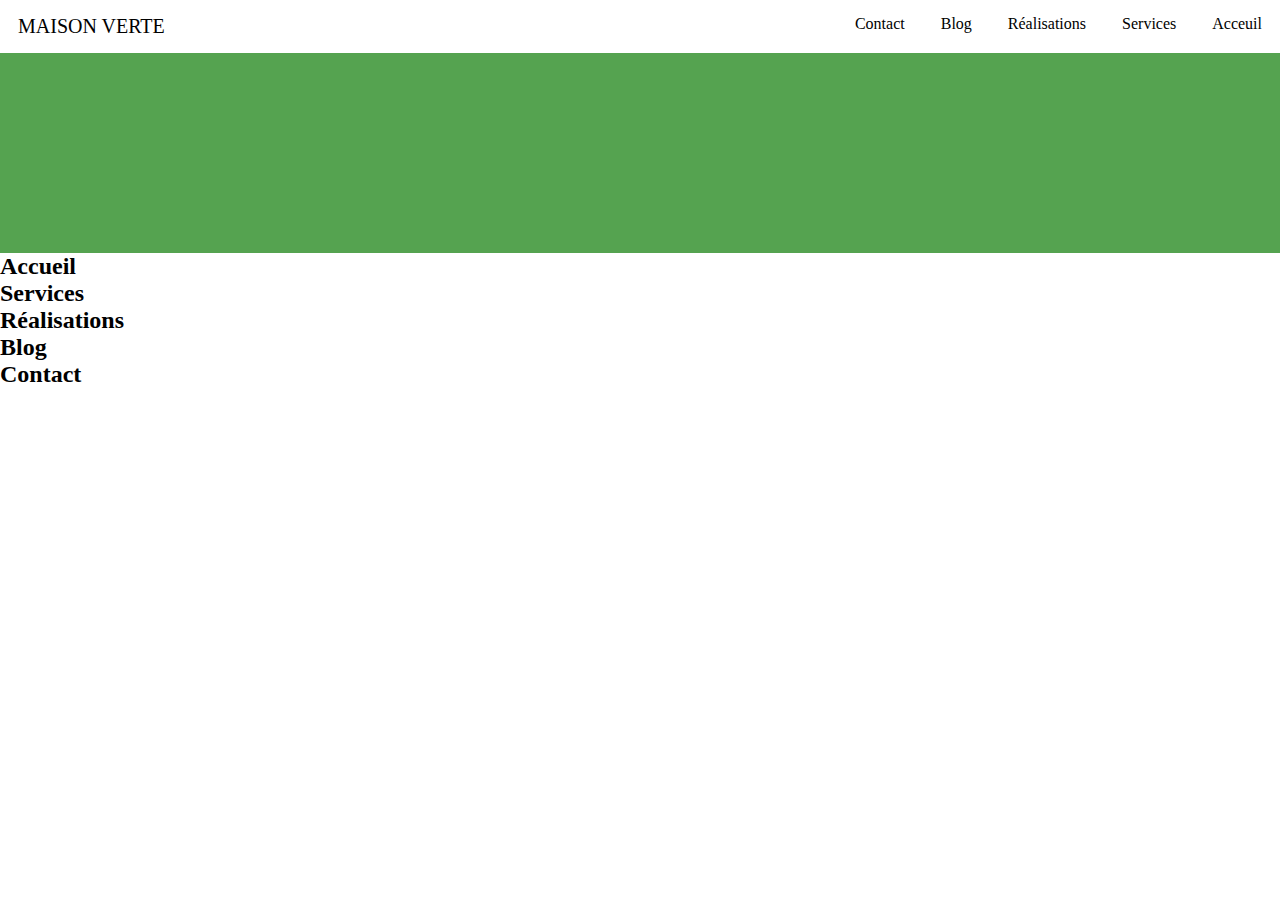
==== index.html @ b8e3ad37 "feat: add navbar" ====
<!DOCTYPE html>
<html>
    <head>
        <meta name="description" content=""/>
        <meta name="keywords" content=""/>
        <meta name="description" content=""/>
        <link href="style.css" rel="stylesheet"/>
    </head>
    <body>
        <ul>
            <li class="green_house"><a>MAISON VERTE</a></li>
            <li><a herf="#acceuil">Acceuil</a></li>
            <li><a herf="#services">Services</a></li>
            <li><a herf="#realisation">Réalisations</a></li>
            <li><a herf="#blog">Blog</a></li>
            <li><a herf="#contact">Contact</a></li>
        </ul>
        <div class="conteneur_1">
            
        </div>
        <div>
            <h2 id="acceuil">Accueil</h2>
            <h2 id="services">Services</h2>
            <h2 id="realisations">Réalisations</h2>
            <h2 id="blog">Blog</h2>
            <h2 id="contact">Contact</h2>
        </div>
        <div>

        </div>
    </body>
</html>
---- style.css ----
* {
    margin: 0;
    background-color: 102310;
}
ul {
    list-style-type: none;
    margin: 0;
    padding: 0;
    overflow: hidden;
    background-color: #fff;
  }
  
  li {
    float: right;
  }
  
  li a {
    display: block;
    color: 102310;
    padding: 15px 18px;
    
  }
  
  .green_house {
    float: left;
    font-size: 20px;
  }
  .conteneur_1{
    background-color: #55a350;
    padding: 100px;
  }
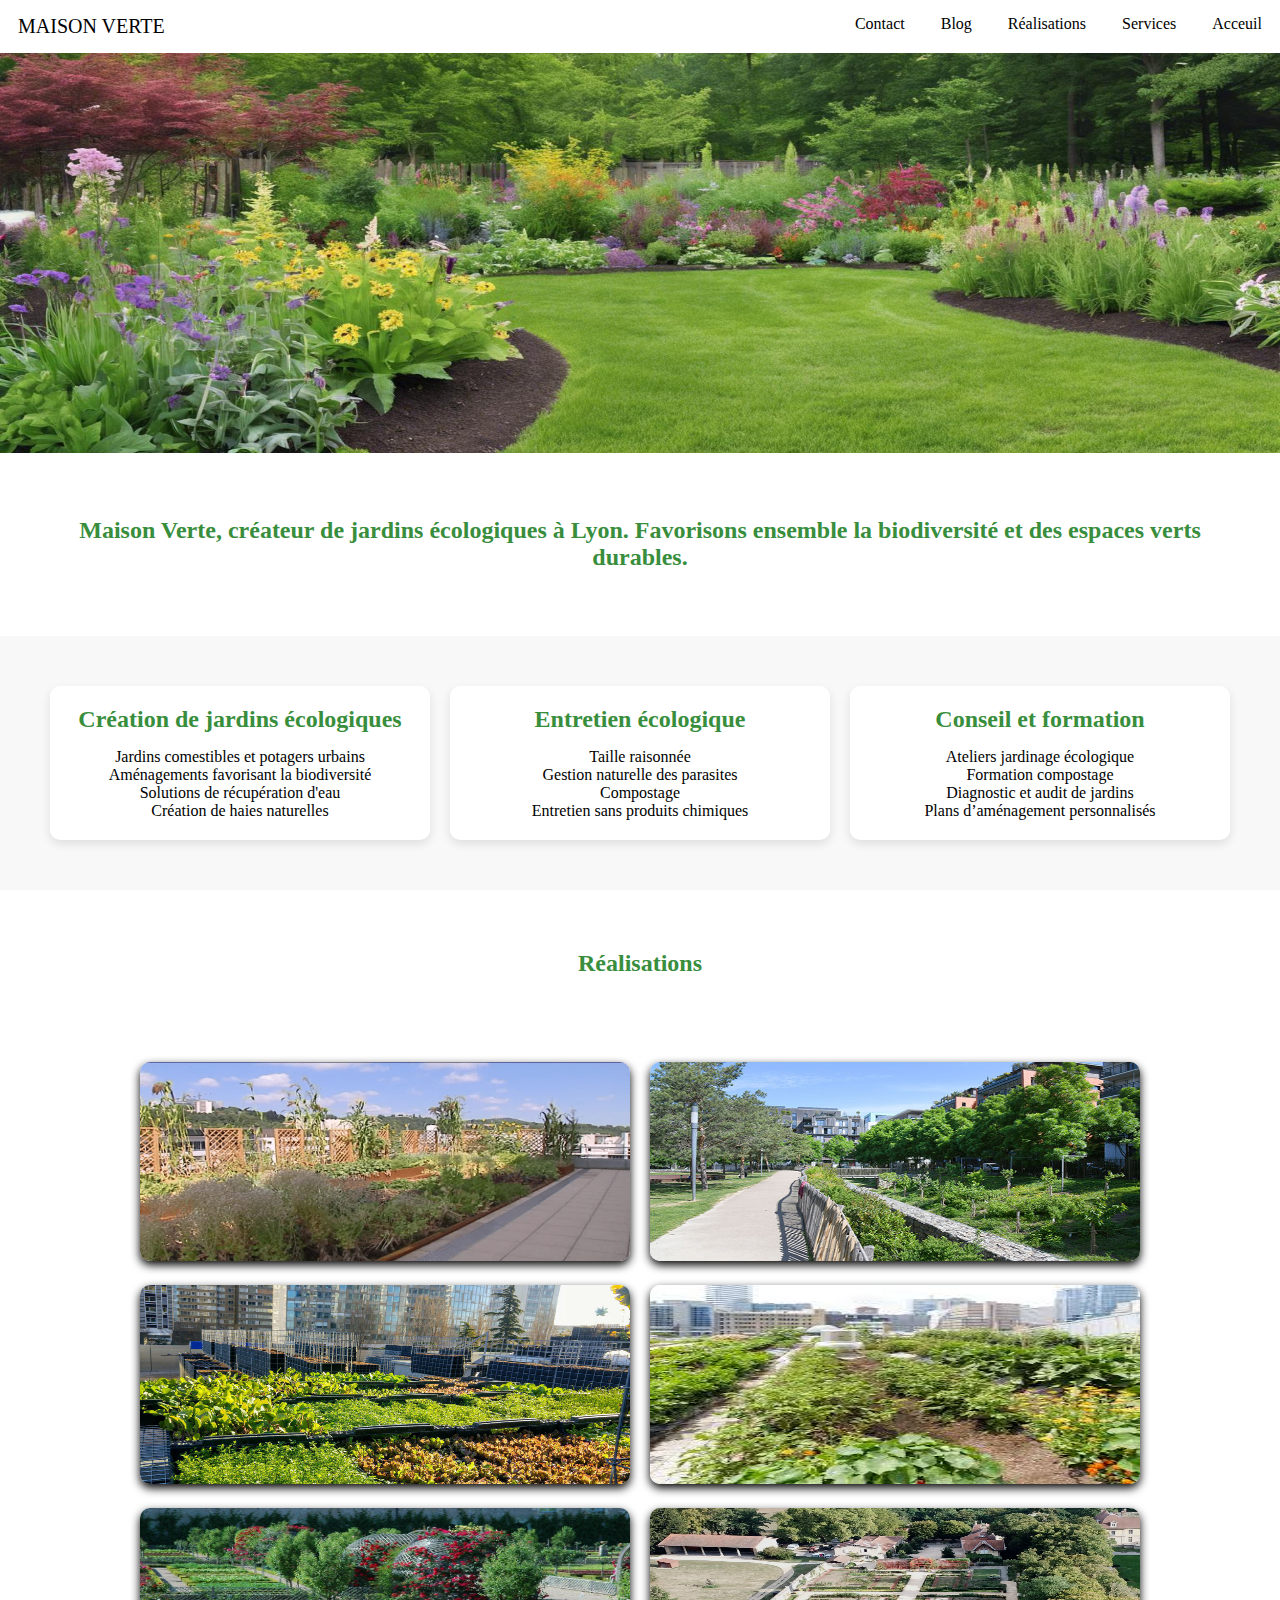
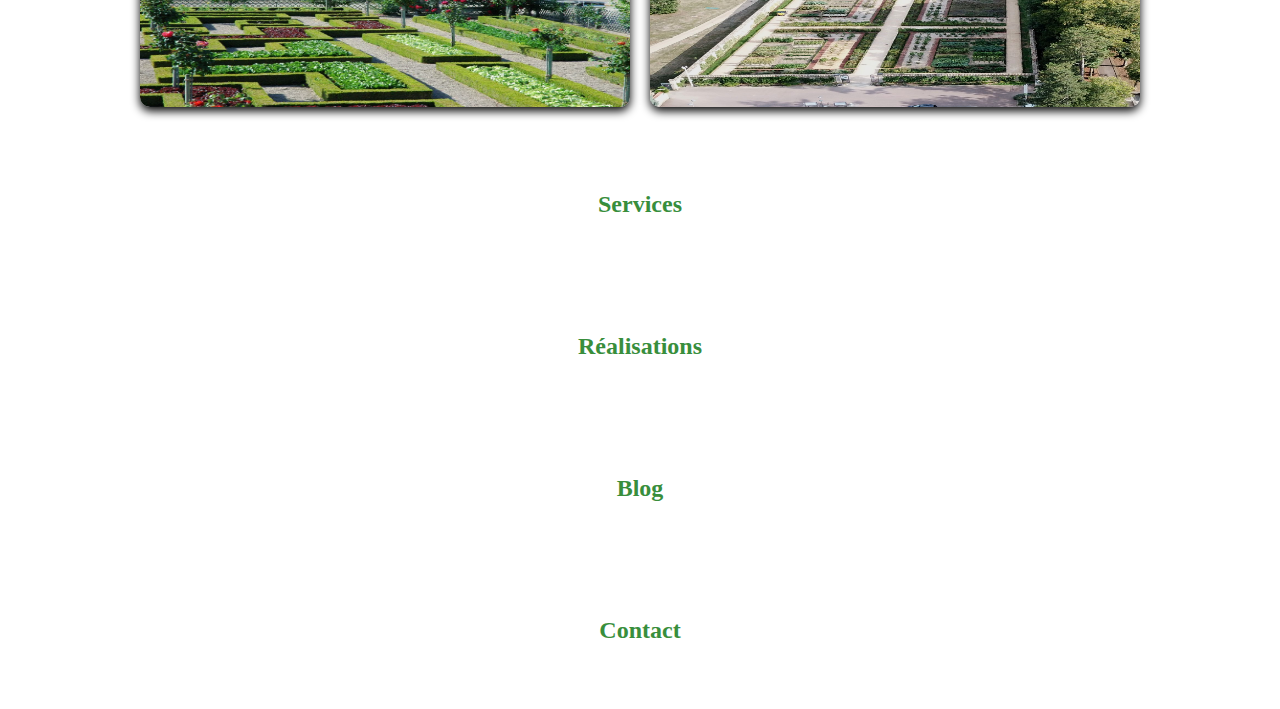
==== commit 0e0a77fe: "feat: add service and realisation section" ====
--- a/index.html
+++ b/index.html
@@ -16,17 +16,68 @@
             <li><a herf="#contact">Contact</a></li>
         </ul>
         <div class="conteneur_1">
+            <img class="banniere_1" src="images/banniere_jardin.jpg">
             
         </div>
         <div>
-            <h2 id="acceuil">Accueil</h2>
-            <h2 id="services">Services</h2>
-            <h2 id="realisations">Réalisations</h2>
-            <h2 id="blog">Blog</h2>
-            <h2 id="contact">Contact</h2>
+                <h3 id="acceuil" class="titre">Maison Verte, créateur de jardins écologiques à Lyon. Favorisons ensemble la biodiversité et des espaces verts durables.</h3>
+                <section class="services_section">
+                    <div class="conteneur_2">
+                        <h2>Création de jardins écologiques</h2>
+                        <div>Jardins comestibles et potagers urbains</div>
+                        <div>Aménagements favorisant la biodiversité</div>
+                        <div>Solutions de récupération d'eau</div>
+                        <div>Création de haies naturelles</div>
+                    </div>
+                
+                    <div class="conteneur_2">
+                        <h2>Entretien écologique</h2>
+                        <div>Taille raisonnée</div>
+                        <div>Gestion naturelle des parasites</div>
+                        <div>Compostage</div>
+                        <div>Entretien sans produits chimiques</div>
+                    </div>
+                
+                    <div class="conteneur_2">
+                        <h2>Conseil et formation</h2>
+                        <div>Ateliers jardinage écologique</div>
+                        <div>Formation compostage</div>
+                        <div>Diagnostic et audit de jardins</div>
+                        <div>Plans d’aménagement personnalisés</div>
+                    </div>
+                </section>                
         </div>
         <div>
-
+            <h3 id="realisations" class="titre">Réalisations</h3>
+                <section class="realisations_section">
+                    <div class="realisation">
+                        <img src="images/realisation_1.png">
+                    </div>
+                    <div class="realisation">
+                        <img src="images/realisation_2.jpg">
+                    </div>
+                    <div class="realisation">
+                        <img src="images/realisation_3.png">
+                    </div>
+                    <div class="realisation">
+                        <img src="images/realisation_4.jpg">
+                    </div>
+                    <div class="realisation">
+                        <img src="images/realisation_5.webp">
+                    </div>
+                    <div class="realisation">
+                        <img src="images/realisation_6.jpg">
+                    </div>
+                </section>   
+        </div>
+        <div>
+            
+        </div>
+        <div>
+            <h2 id="services" class="titre">Services</h2>
+            <h2 id="realisations" class="titre">Réalisations</h2>
+            <h2 id="blog" class="titre">Blog</h2>
+            <h2 id="contact" class="titre">Contact</h2>
         </div>
     </body>
 </html>--- a/style.css
+++ b/style.css
@@ -1,31 +1,93 @@
-* {
+* 
+{
     margin: 0;
-    background-color: 102310;
 }
-ul {
+ul 
+{
     list-style-type: none;
     margin: 0;
     padding: 0;
     overflow: hidden;
     background-color: #fff;
-  }
+}
   
-  li {
+li 
+{
     float: right;
-  }
+}
   
-  li a {
+li a 
+{
     display: block;
-    color: 102310;
     padding: 15px 18px;
     
-  }
+}
   
-  .green_house {
+.green_house 
+{
     float: left;
     font-size: 20px;
-  }
-  .conteneur_1{
-    background-color: #55a350;
-    padding: 100px;
-  }+}
+.conteneur_1
+{
+    background-color: #fff;
+    padding: 0;
+}
+.banniere_1{
+    width: 100%;
+    height: 400px;
+}
+.titre
+{
+    background-color: #fff;
+    text-align: center;
+    padding: 50px;
+    margin: 10px;
+    font-size: 1.5em;
+    margin-bottom: 15px;
+    color: #388E3C;
+}
+.services_section 
+{
+    display: flex;
+    justify-content: space-between;
+    flex-wrap: wrap;
+    gap: 20px;
+    padding: 50px;
+    background-color: #f8f8f8;
+    
+}
+.conteneur_2 {
+    flex: 1;
+    min-width: 300px;
+    background: white;
+    padding: 20px;
+    border-radius: 10px;
+    box-shadow: 0px 4px 10px rgba(0, 0, 0, 0.1);
+    text-align: center;
+}
+h2 
+{
+    font-size: 1.5em;
+    margin-bottom: 15px;
+    color: #388E3C;
+}
+.realisations_section {
+    display: grid;
+    gap: 20px;
+    padding: 20px;
+    grid-template-columns: repeat(2, 1fr);
+    max-width: 1000px;
+    margin: 0 auto;
+}
+.realisation img {
+    width: 100%;
+    height: 199px;
+    border-radius: 10px;
+    box-shadow: 0px 4px 10px rgba(0, 0, 0, 1);
+}
+
+
+
+
+  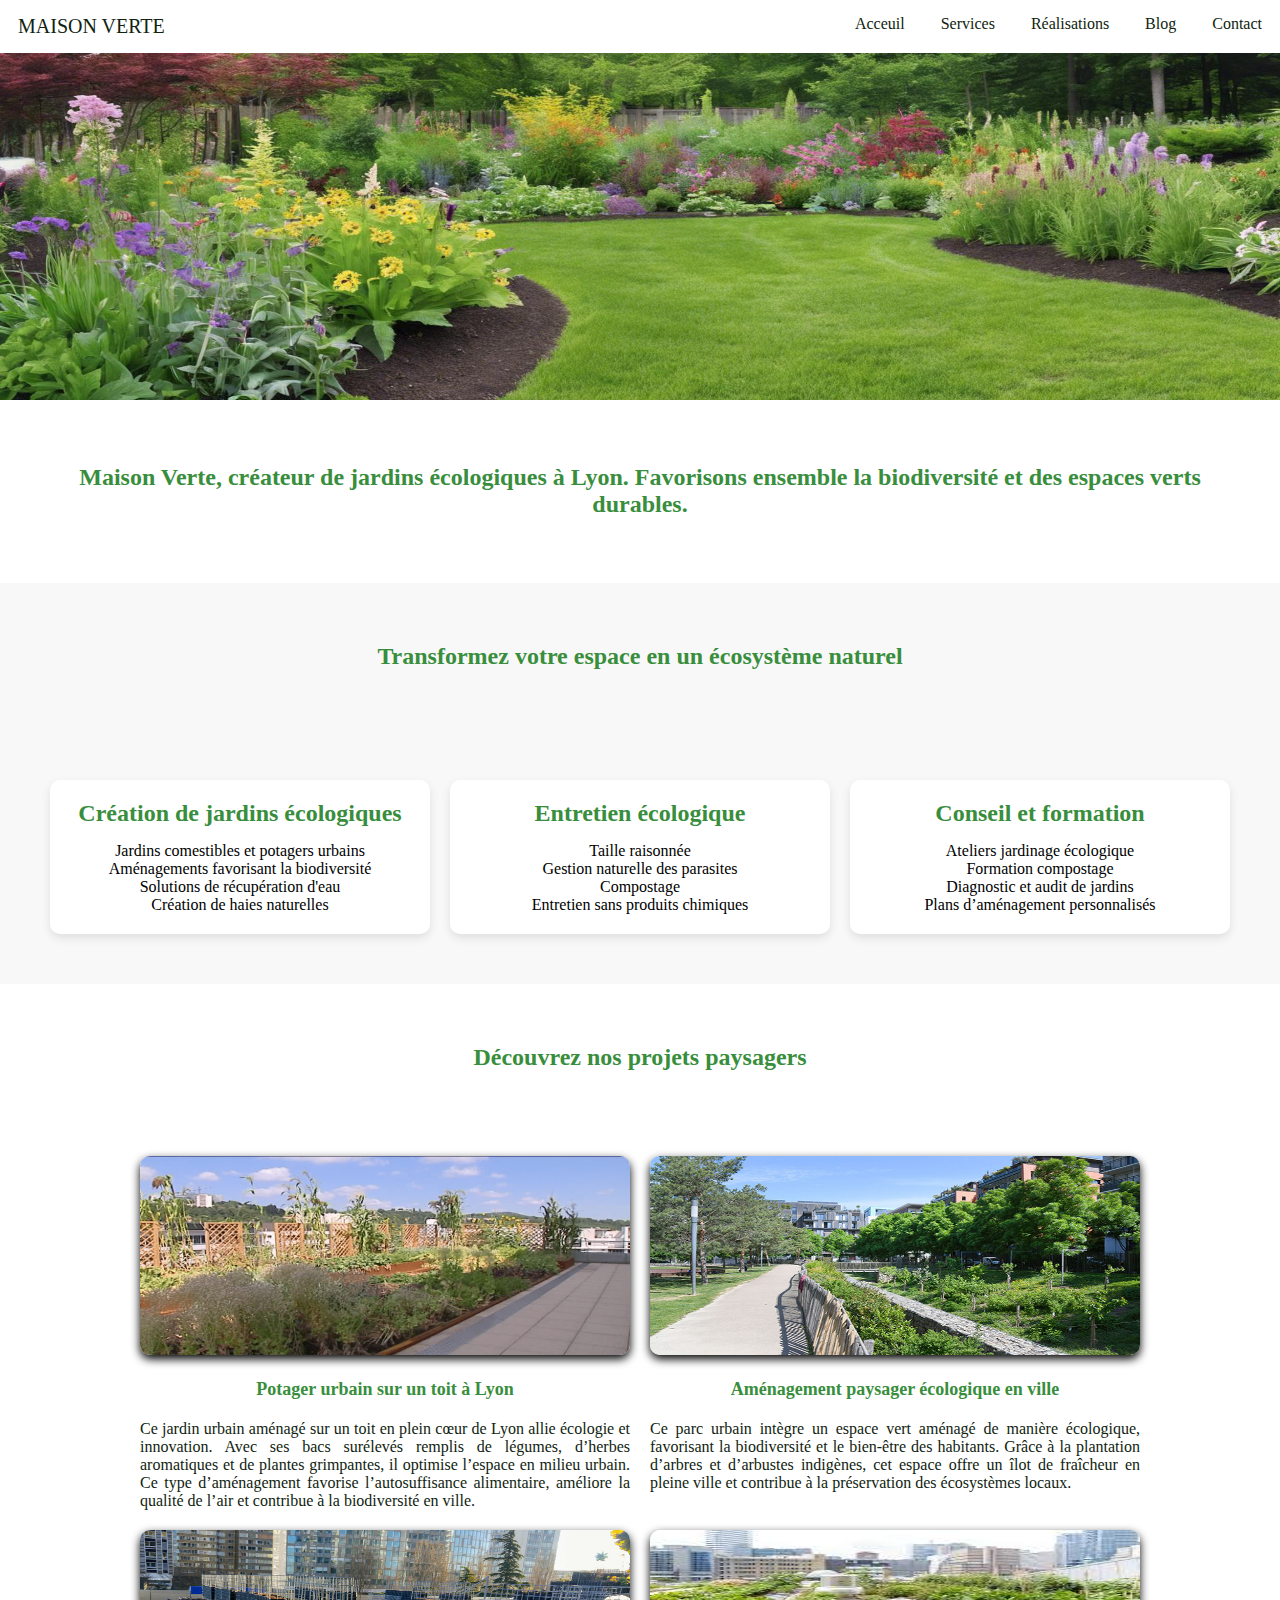
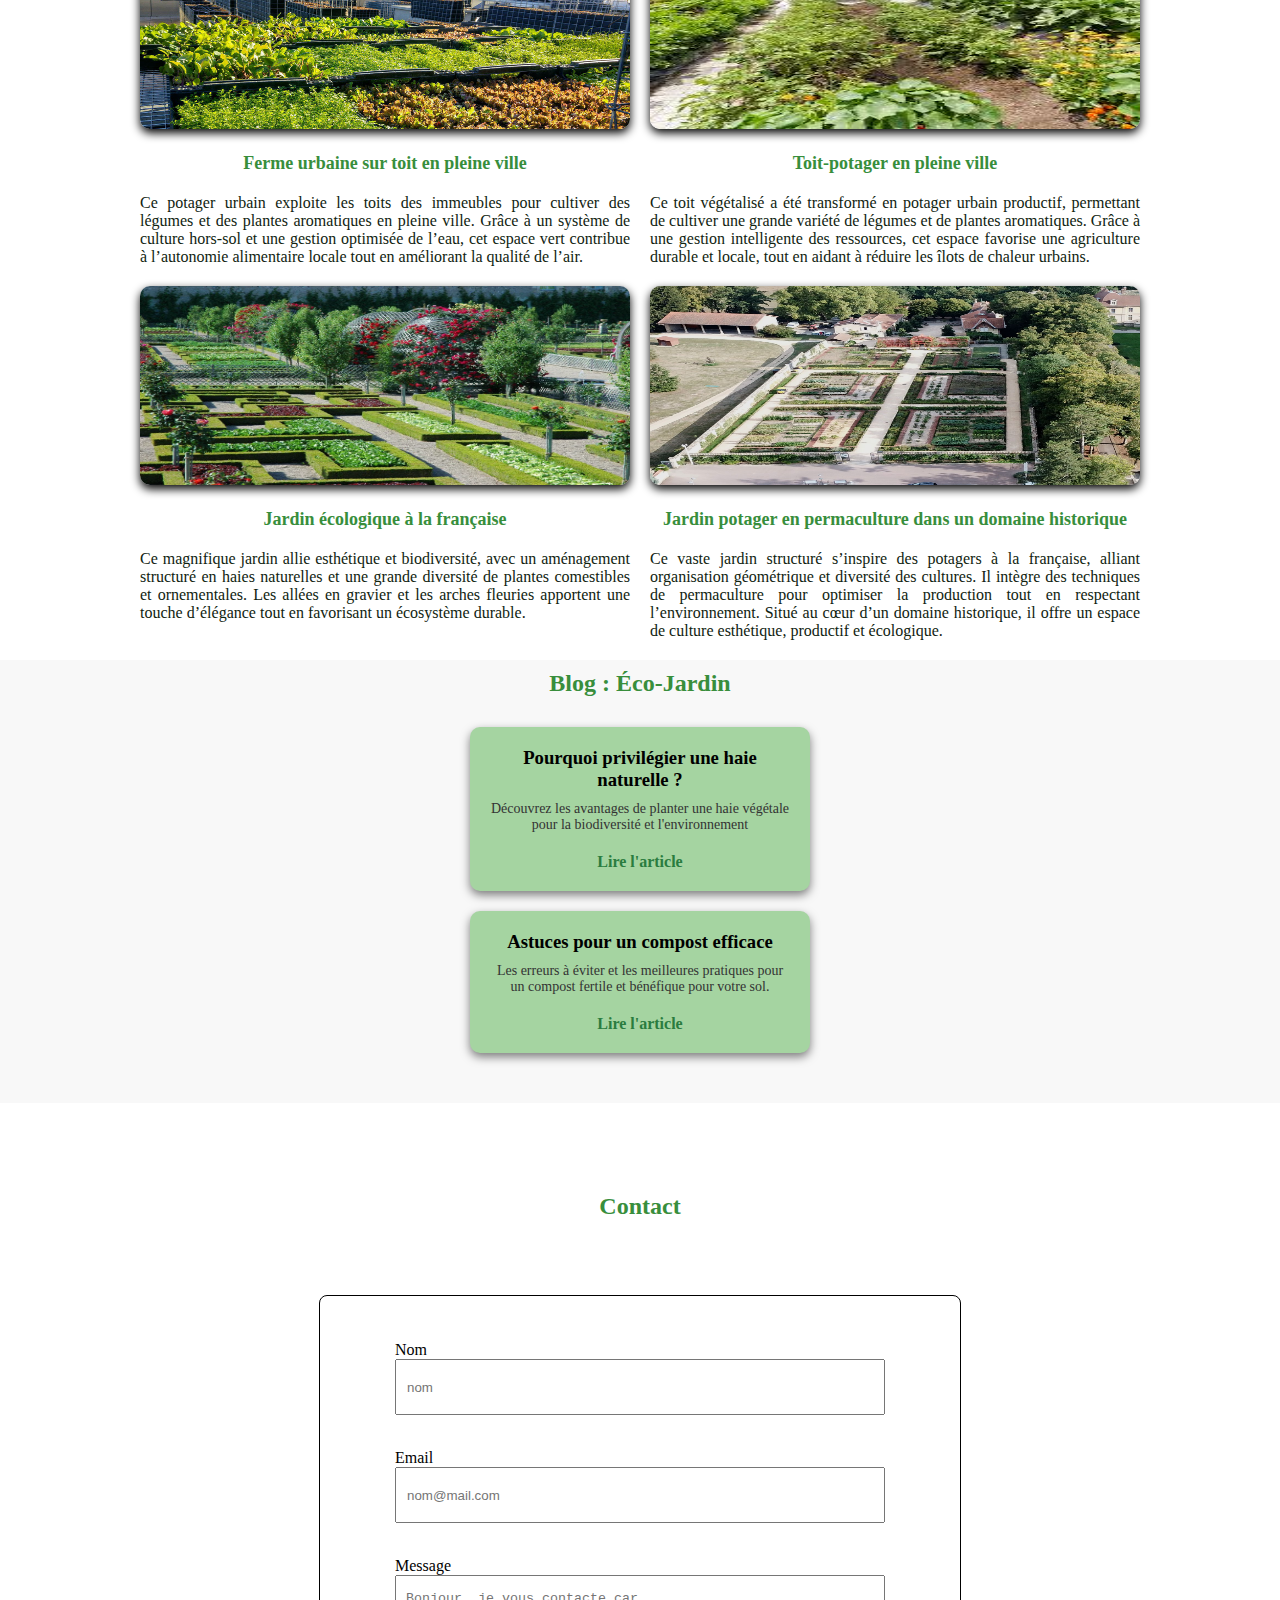
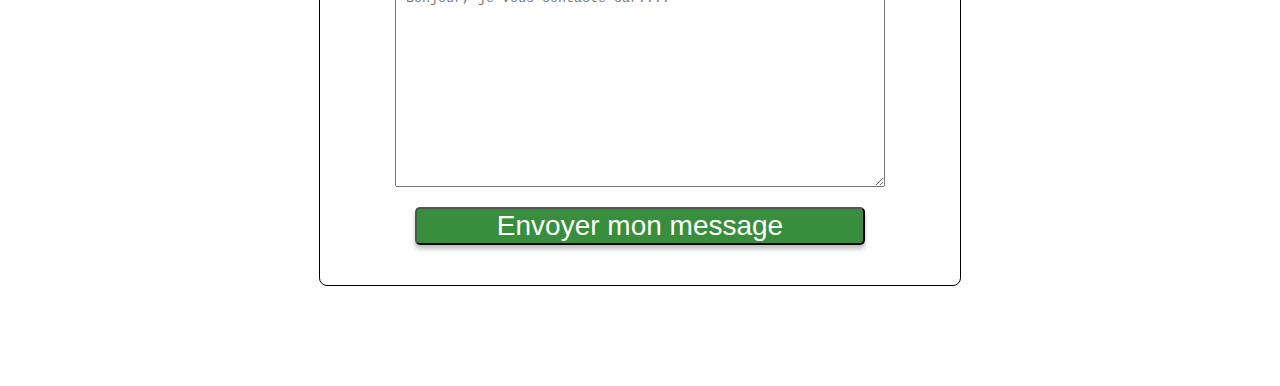
==== commit d79f9375: "feat: adding last page" ====
--- a/index.html
+++ b/index.html
@@ -9,11 +9,11 @@
     <body>
         <ul>
             <li class="green_house"><a>MAISON VERTE</a></li>
-            <li><a herf="#acceuil">Acceuil</a></li>
-            <li><a herf="#services">Services</a></li>
-            <li><a herf="#realisation">Réalisations</a></li>
-            <li><a herf="#blog">Blog</a></li>
-            <li><a herf="#contact">Contact</a></li>
+            <li><a href="#contact">Contact</a></li>
+            <li><a href="#blogAstuce">Blog</a></li>
+            <li><a href="#realisation">Réalisations</a></li>
+            <li><a href="#services">Services</a></li>
+            <li><a href="">Acceuil</a></li>
         </ul>
         <div class="conteneur_1">
             <img class="banniere_1" src="images/banniere_jardin.jpg">
@@ -21,6 +21,9 @@
         </div>
         <div>
                 <h3 id="acceuil" class="titre">Maison Verte, créateur de jardins écologiques à Lyon. Favorisons ensemble la biodiversité et des espaces verts durables.</h3>
+                <section class="services_section_titre">
+                    <h3 id="services" class="titre_2">Transformez votre espace en un écosystème naturel</h3>
+                </section>
                 <section class="services_section">
                     <div class="conteneur_2">
                         <h2>Création de jardins écologiques</h2>
@@ -48,7 +51,7 @@
                 </section>                
         </div>
         <div>
-            <h3 id="realisations" class="titre">Réalisations</h3>
+            <h3 id="realisation" class="titre">Découvrez nos projets paysagers</h3>
                 <section class="realisations_section">
                     <div class="realisation">
                         <img src="images/realisation_1.png">
@@ -56,28 +59,69 @@
                     <div class="realisation">
                         <img src="images/realisation_2.jpg">
                     </div>
+                    <h4>Potager urbain sur un toit à Lyon</h4>
+                    <h4>Aménagement paysager écologique en ville</h4>
+                    <div class="realisation-text">Ce jardin urbain aménagé sur un toit en plein cœur de Lyon allie écologie et innovation. Avec ses bacs surélevés remplis de légumes, d’herbes aromatiques et de plantes grimpantes, il optimise l’espace en milieu urbain. Ce type d’aménagement favorise l’autosuffisance alimentaire, améliore la qualité de l’air et contribue à la biodiversité en ville.</div>
+                    <div class="realisation-text">Ce parc urbain intègre un espace vert aménagé de manière écologique, favorisant la biodiversité et le bien-être des habitants. Grâce à la plantation d’arbres et d’arbustes indigènes, cet espace offre un îlot de fraîcheur en pleine ville et contribue à la préservation des écosystèmes locaux.</div>
                     <div class="realisation">
                         <img src="images/realisation_3.png">
                     </div>
                     <div class="realisation">
                         <img src="images/realisation_4.jpg">
                     </div>
+                    <h4>Ferme urbaine sur toit en pleine ville</h4>
+                    <h4>Toit-potager en pleine ville</h4>
+                    <div class="realisation-text">Ce potager urbain exploite les toits des immeubles pour cultiver des légumes et des plantes aromatiques en pleine ville. Grâce à un système de culture hors-sol et une gestion optimisée de l’eau, cet espace vert contribue à l’autonomie alimentaire locale tout en améliorant la qualité de l’air.</div>
+                    <div class="realisation-text">Ce toit végétalisé a été transformé en potager urbain productif, permettant de cultiver une grande variété de légumes et de plantes aromatiques. Grâce à une gestion intelligente des ressources, cet espace favorise une agriculture durable et locale, tout en aidant à réduire les îlots de chaleur urbains.</div>
                     <div class="realisation">
                         <img src="images/realisation_5.webp">
                     </div>
                     <div class="realisation">
                         <img src="images/realisation_6.jpg">
                     </div>
+                    <h4>Jardin écologique à la française</h4>
+                    <h4>Jardin potager en permaculture dans un domaine historique</h4>
+                    <div class="realisation-text">Ce magnifique jardin allie esthétique et biodiversité, avec un aménagement structuré en haies naturelles et une grande diversité de plantes comestibles et ornementales. Les allées en gravier et les arches fleuries apportent une touche d’élégance tout en favorisant un écosystème durable.</div>
+                    <div class="realisation-text">Ce vaste jardin structuré s’inspire des potagers à la française, alliant organisation géométrique et diversité des cultures. Il intègre des techniques de permaculture pour optimiser la production tout en respectant l’environnement. Situé au cœur d’un domaine historique, il offre un espace de culture esthétique, productif et écologique.</div>
                 </section>   
         </div>
         <div>
             
+            <section id="blog">
+                <div class="conteneur_3">
+                    <h2 id="blogAstuce" class="titre_2">Blog : Éco-Jardin</h2>
+                    <div class="blog">
+                        <h3>Pourquoi privilégier une haie naturelle ?</h3>
+                        <p class="blog_text">Découvrez les avantages de planter une haie végétale pour la biodiversité et l'environnement</p>
+                        <a href="https://www.willemsefrance.fr/blogs/nos-guides-de-jardinage/decouvrez-les-avantages-de-planter-une-haie-vegetale-pour-la-biodiversite-et-l-environnement" target="_blank">Lire l'article</a>
+                    </div>
+                    <div class="blog">
+                        <h3>Astuces pour un compost efficace</h3>
+                        <p class="blog_text">Les erreurs à éviter et les meilleures pratiques pour un compost fertile et bénéfique pour votre sol.</p>
+                        <a href="https://alchimistes.co/faire-du-compost/" target="_blank">Lire l'article</a>
+                    </div>
+                </div>
+            </section>
         </div>
         <div>
-            <h2 id="services" class="titre">Services</h2>
-            <h2 id="realisations" class="titre">Réalisations</h2>
-            <h2 id="blog" class="titre">Blog</h2>
-            <h2 id="contact" class="titre">Contact</h2>
+            <h2 id="contact" style="padding-top: 80px; padding-bottom: 60px;" class="titre">Contact</h2>
+            <section class="contact_section">
+                <form>
+                    <div>
+                        <label for="name">Nom</label>
+                        <input type="text" id="name" placeholder="nom" required/>
+                    </div>
+                    <div>
+                        <label for="name">Email</label>
+                        <input type="email" id="email" placeholder="nom@mail.com" required/>
+                    </div>
+                    <div>
+                        <label for="name">Message</label>
+                        <textarea type="message" id="message" placeholder="Bonjour, je vous contacte car...." required></textarea>
+                    </div>
+                    <button type="submit">Envoyer mon message</button>
+                </form>
+            </section>
         </div>
     </body>
 </html>--- a/style.css
+++ b/style.css
@@ -4,25 +4,28 @@
 }
 ul 
 {
+    position: fixed;
+    top: 0;
+    left: 0;
+    width: 100%;
     list-style-type: none;
     margin: 0;
     padding: 0;
     overflow: hidden;
     background-color: #fff;
 }
-  
 li 
 {
     float: right;
 }
-  
 li a 
 {
     display: block;
     padding: 15px 18px;
+    text-decoration: none;
+    color: #102310;
     
 }
-  
 .green_house 
 {
     float: left;
@@ -33,7 +36,8 @@
     background-color: #fff;
     padding: 0;
 }
-.banniere_1{
+.banniere_1
+{
     width: 100%;
     height: 400px;
 }
@@ -46,6 +50,7 @@
     font-size: 1.5em;
     margin-bottom: 15px;
     color: #388E3C;
+    scroll-margin-top: 60px;
 }
 .services_section 
 {
@@ -55,9 +60,17 @@
     gap: 20px;
     padding: 50px;
     background-color: #f8f8f8;
-    
-}
-.conteneur_2 {
+}
+.services_section_titre
+{
+    justify-content: space-between;
+    flex-wrap: wrap;
+    gap: 20px;
+    padding: 50px;
+    background-color: #f8f8f8;
+}
+.conteneur_2 
+{
     flex: 1;
     min-width: 300px;
     background: white;
@@ -72,7 +85,8 @@
     margin-bottom: 15px;
     color: #388E3C;
 }
-.realisations_section {
+.realisations_section 
+{
     display: grid;
     gap: 20px;
     padding: 20px;
@@ -80,14 +94,107 @@
     max-width: 1000px;
     margin: 0 auto;
 }
-.realisation img {
+.realisation img 
+{
     width: 100%;
     height: 199px;
     border-radius: 10px;
     box-shadow: 0px 4px 10px rgba(0, 0, 0, 1);
 }
+h4
+{
+    font-size: 18px;
+    color: #388E3C;
+    font-weight: bold;
+    text-align: center;
+}
+.realisation-text
+{
+    text-align: justify;
+    color: #102310;
+}
+.conteneur_3{
+    display: flex;
+    gap: 20px;
+    flex-direction: column;
+    align-items: center;
+    background-color: #f8f8f8;
+    padding-bottom: 50px;
+}
+.blog 
+{
+    padding: 20px;
+    border-radius: 10px;
+    width: 300px;
+    text-align: center;
+    transition: transform 0.3s ease-in-out;
+    background-color: #a5d4a1;
+    box-shadow: 0px 4px 10px rgba(0, 0, 0, 0.5);
+}
+.blog p {
+    font-size: 14px;
+    color: #333;
+}
 
-
-
-
-  +.blog a {
+    display: inline-block;
+    margin-top: 20px;
+    color: #2a7c3f;
+    font-weight: bold;
+    text-decoration: none;
+}
+.blog_text
+{
+    padding-top: 10px;
+}
+.titre_2
+{
+    background-color: #f8f8f8;
+    text-align: center;
+    margin: 10px;
+    font-size: 1.5em;
+    color: #388E3C;
+    scroll-margin-top: 80px;
+}
+.contact_section
+{
+    border: 1px solid;
+    border-radius: 8px;
+    padding: 0 50px 0 50px;
+    background: white;
+    display: flex;
+    justify-content: center;
+    align-items: center;
+    margin: auto;
+    margin-bottom: 100px;
+    padding: 20px;
+    max-width: 600px;
+}
+form div 
+{
+    width: 100%;
+    display: flex;
+    flex-direction: column;
+    min-height: 83px;
+    margin-top: 25px;
+}
+form div input, form div select 
+{
+    height: 50px;
+    padding-left: 10px;
+}
+form div textarea 
+{
+    height: 195px;
+    padding: 15px 0px 0px 10px;
+}
+form button 
+{
+    width: 450px;
+    font-size: 28px;
+    background: #388E3C;
+    border-radius: 5px;
+    box-shadow: 0px 4px 4px 0px rgba(0,0,0,0.25);
+    color: #fff;
+    margin: 20px;
+}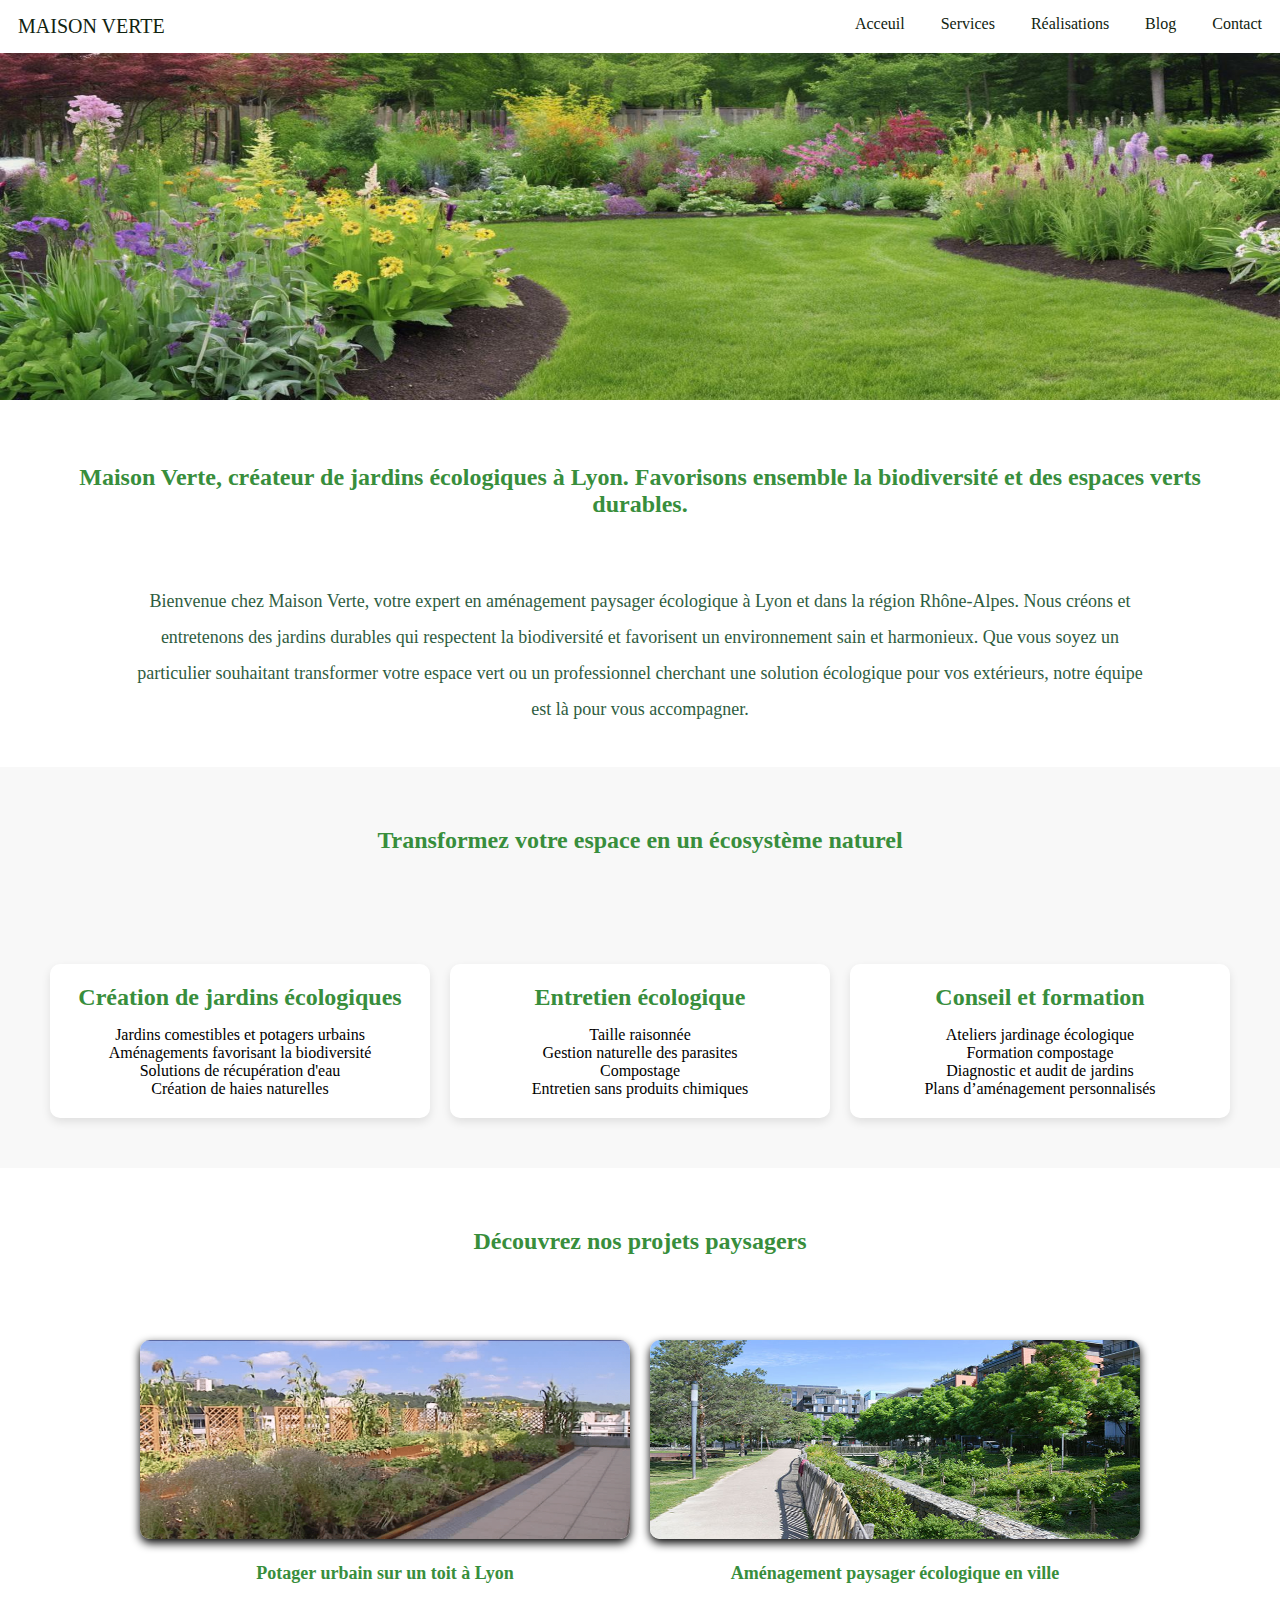
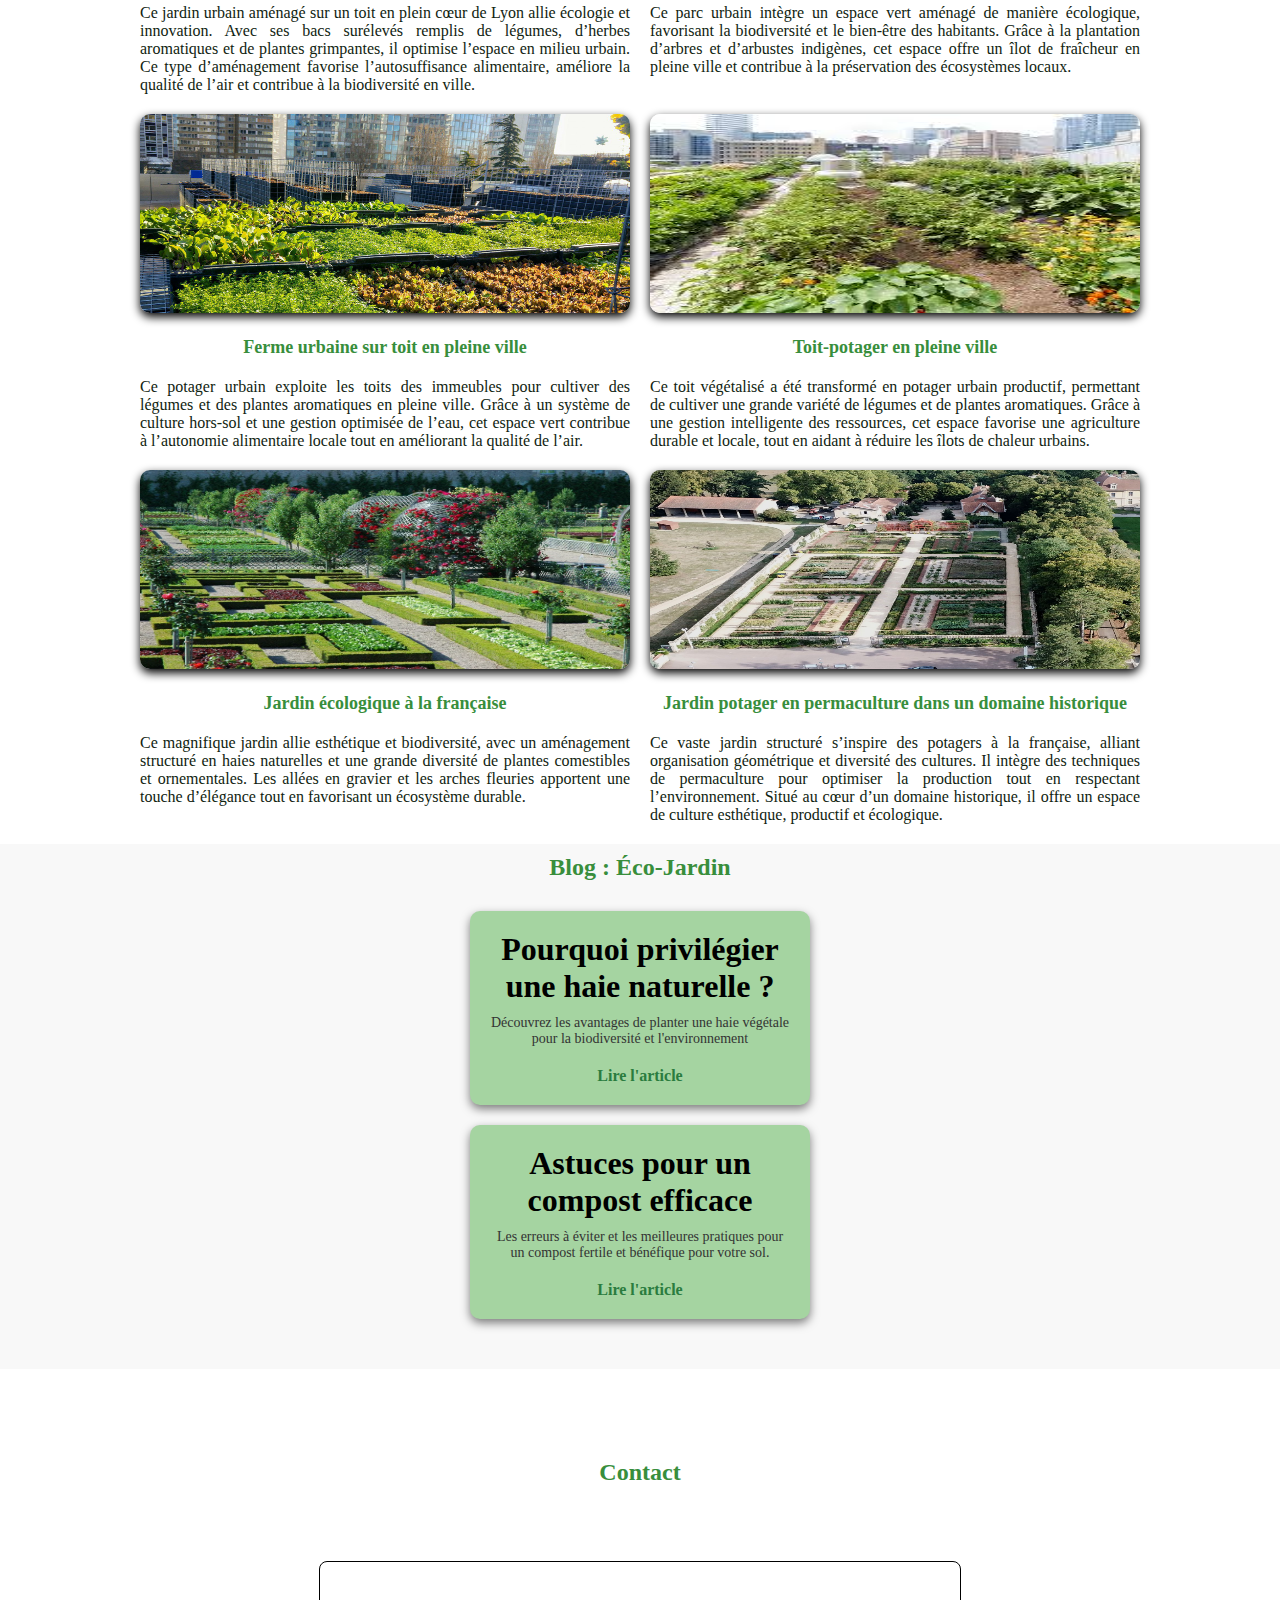
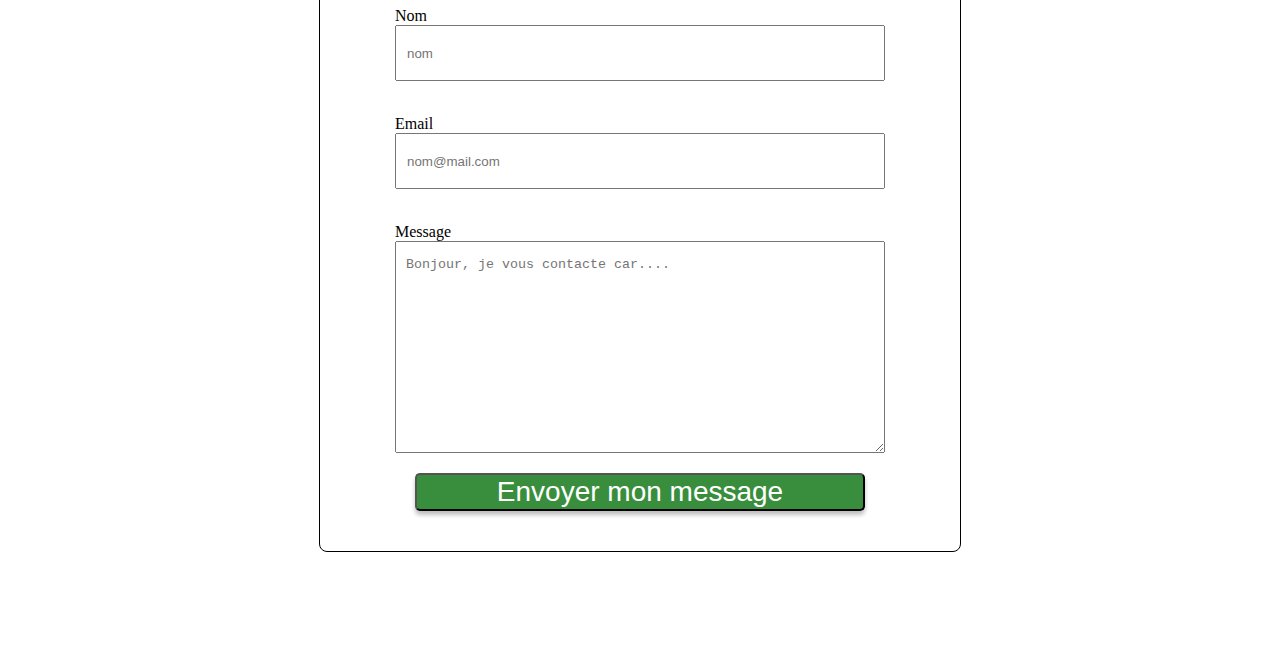
==== commit 7f96fdde: "chore: refine pages to enhance seo practices" ====
--- a/index.html
+++ b/index.html
@@ -1,9 +1,11 @@
 <!DOCTYPE html>
 <html>
     <head>
-        <meta name="description" content=""/>
-        <meta name="keywords" content=""/>
-        <meta name="description" content=""/>
+        <title>Maison Verte - Paysagiste écologique à Lyon</title>
+        <meta name="description" content="Maison Verte, expert en aménagement paysager écologique à Lyon. Création de jardins naturels, potagers urbains et entretien respectueux de la biodiversité." />
+        <meta name="keywords" content="paysagiste écologique Lyon, aménagement paysager, jardin écologique, permaculture, biodiversité, entretien naturel, compostage, haies naturelles" />
+        <meta name="robots" content="index, follow">
+        <meta name="author" content="Maison Verte">
         <link href="style.css" rel="stylesheet"/>
     </head>
     <body>
@@ -20,9 +22,12 @@
             
         </div>
         <div>
-                <h3 id="acceuil" class="titre">Maison Verte, créateur de jardins écologiques à Lyon. Favorisons ensemble la biodiversité et des espaces verts durables.</h3>
+                <h1 id="acceuil" class="titre">Maison Verte, créateur de jardins écologiques à Lyon. Favorisons ensemble la biodiversité et des espaces verts durables.</h1>
+                <div>
+                    <label class="accueil_text">Bienvenue chez Maison Verte, votre expert en aménagement paysager écologique à Lyon et dans la région Rhône-Alpes. Nous créons et entretenons des jardins durables qui respectent la biodiversité et favorisent un environnement sain et harmonieux. Que vous soyez un particulier souhaitant transformer votre espace vert ou un professionnel cherchant une solution écologique pour vos extérieurs, notre équipe est là pour vous accompagner.</label>
+                </div>
                 <section class="services_section_titre">
-                    <h3 id="services" class="titre_2">Transformez votre espace en un écosystème naturel</h3>
+                    <h1 id="services" class="titre_2">Transformez votre espace en un écosystème naturel</h1>
                 </section>
                 <section class="services_section">
                     <div class="conteneur_2">
@@ -51,36 +56,36 @@
                 </section>                
         </div>
         <div>
-            <h3 id="realisation" class="titre">Découvrez nos projets paysagers</h3>
+            <h1 id="realisation" class="titre">Découvrez nos projets paysagers</h1>
                 <section class="realisations_section">
                     <div class="realisation">
-                        <img src="images/realisation_1.png">
+                        <img src="images/realisation_1.png" alt="Potager urbain sur un toit à Lyon avec des bacs surélevés remplis de légumes et d’herbes aromatiques, favorisant l'autosuffisance alimentaire et la biodiversité.">
                     </div>
                     <div class="realisation">
-                        <img src="images/realisation_2.jpg">
+                        <img src="images/realisation_2.jpg" alt="Parc urbain écologique avec des arbres et arbustes indigènes, favorisant la biodiversité et offrant un îlot de fraîcheur en pleine ville.">
                     </div>
-                    <h4>Potager urbain sur un toit à Lyon</h4>
-                    <h4>Aménagement paysager écologique en ville</h4>
+                    <h3>Potager urbain sur un toit à Lyon</h3>
+                    <h3>Aménagement paysager écologique en ville</h3>
                     <div class="realisation-text">Ce jardin urbain aménagé sur un toit en plein cœur de Lyon allie écologie et innovation. Avec ses bacs surélevés remplis de légumes, d’herbes aromatiques et de plantes grimpantes, il optimise l’espace en milieu urbain. Ce type d’aménagement favorise l’autosuffisance alimentaire, améliore la qualité de l’air et contribue à la biodiversité en ville.</div>
                     <div class="realisation-text">Ce parc urbain intègre un espace vert aménagé de manière écologique, favorisant la biodiversité et le bien-être des habitants. Grâce à la plantation d’arbres et d’arbustes indigènes, cet espace offre un îlot de fraîcheur en pleine ville et contribue à la préservation des écosystèmes locaux.</div>
                     <div class="realisation">
-                        <img src="images/realisation_3.png">
+                        <img src="images/realisation_3.png" alt="Ferme urbaine sur toit en pleine ville avec des cultures hors-sol de légumes et plantes aromatiques, favorisant l'autonomie alimentaire locale et l'amélioration de la qualité de l'air.">
                     </div>
                     <div class="realisation">
-                        <img src="images/realisation_4.jpg">
+                        <img src="images/realisation_4.jpg" alt="Toit-potager urbain en pleine ville avec une grande variété de légumes et de plantes aromatiques, optimisant l'utilisation des ressources et réduisant les îlots de chaleur urbains.">
                     </div>
-                    <h4>Ferme urbaine sur toit en pleine ville</h4>
-                    <h4>Toit-potager en pleine ville</h4>
+                    <h3>Ferme urbaine sur toit en pleine ville</h3>
+                    <h3>Toit-potager en pleine ville</h3>
                     <div class="realisation-text">Ce potager urbain exploite les toits des immeubles pour cultiver des légumes et des plantes aromatiques en pleine ville. Grâce à un système de culture hors-sol et une gestion optimisée de l’eau, cet espace vert contribue à l’autonomie alimentaire locale tout en améliorant la qualité de l’air.</div>
                     <div class="realisation-text">Ce toit végétalisé a été transformé en potager urbain productif, permettant de cultiver une grande variété de légumes et de plantes aromatiques. Grâce à une gestion intelligente des ressources, cet espace favorise une agriculture durable et locale, tout en aidant à réduire les îlots de chaleur urbains.</div>
                     <div class="realisation">
-                        <img src="images/realisation_5.webp">
+                        <img src="images/realisation_5.webp" alt="Jardin écologique à la française avec haies naturelles, plantes comestibles et ornementales, allées en gravier et arches fleuries, favorisant un écosystème durable.">
                     </div>
                     <div class="realisation">
-                        <img src="images/realisation_6.jpg">
+                        <img src="images/realisation_6.jpg" alt="Jardin potager en permaculture dans un domaine historique, structuré à la française avec organisation géométrique et diversité des cultures, respectant l’environnement et la biodiversité.">
                     </div>
-                    <h4>Jardin écologique à la française</h4>
-                    <h4>Jardin potager en permaculture dans un domaine historique</h4>
+                    <h3>Jardin écologique à la française</h3>
+                    <h3>Jardin potager en permaculture dans un domaine historique</h3>
                     <div class="realisation-text">Ce magnifique jardin allie esthétique et biodiversité, avec un aménagement structuré en haies naturelles et une grande diversité de plantes comestibles et ornementales. Les allées en gravier et les arches fleuries apportent une touche d’élégance tout en favorisant un écosystème durable.</div>
                     <div class="realisation-text">Ce vaste jardin structuré s’inspire des potagers à la française, alliant organisation géométrique et diversité des cultures. Il intègre des techniques de permaculture pour optimiser la production tout en respectant l’environnement. Situé au cœur d’un domaine historique, il offre un espace de culture esthétique, productif et écologique.</div>
                 </section>   
@@ -91,12 +96,12 @@
                 <div class="conteneur_3">
                     <h2 id="blogAstuce" class="titre_2">Blog : Éco-Jardin</h2>
                     <div class="blog">
-                        <h3>Pourquoi privilégier une haie naturelle ?</h3>
+                        <h1>Pourquoi privilégier une haie naturelle ?</h1>
                         <p class="blog_text">Découvrez les avantages de planter une haie végétale pour la biodiversité et l'environnement</p>
                         <a href="https://www.willemsefrance.fr/blogs/nos-guides-de-jardinage/decouvrez-les-avantages-de-planter-une-haie-vegetale-pour-la-biodiversite-et-l-environnement" target="_blank">Lire l'article</a>
                     </div>
                     <div class="blog">
-                        <h3>Astuces pour un compost efficace</h3>
+                        <h1>Astuces pour un compost efficace</h1>
                         <p class="blog_text">Les erreurs à éviter et les meilleures pratiques pour un compost fertile et bénéfique pour votre sol.</p>
                         <a href="https://alchimistes.co/faire-du-compost/" target="_blank">Lire l'article</a>
                     </div>
--- a/style.css
+++ b/style.css
@@ -31,6 +31,17 @@
     float: left;
     font-size: 20px;
 }
+.accueil_text {
+    display: block; 
+    font-size: 18px; 
+    color: #2F5D3F; 
+    text-align: center; 
+    margin: auto; 
+    padding-bottom: 40px;
+    width: 80%; 
+    line-height: 2;
+}
+
 .conteneur_1
 {
     background-color: #fff;
@@ -101,7 +112,7 @@
     border-radius: 10px;
     box-shadow: 0px 4px 10px rgba(0, 0, 0, 1);
 }
-h4
+h3
 {
     font-size: 18px;
     color: #388E3C;
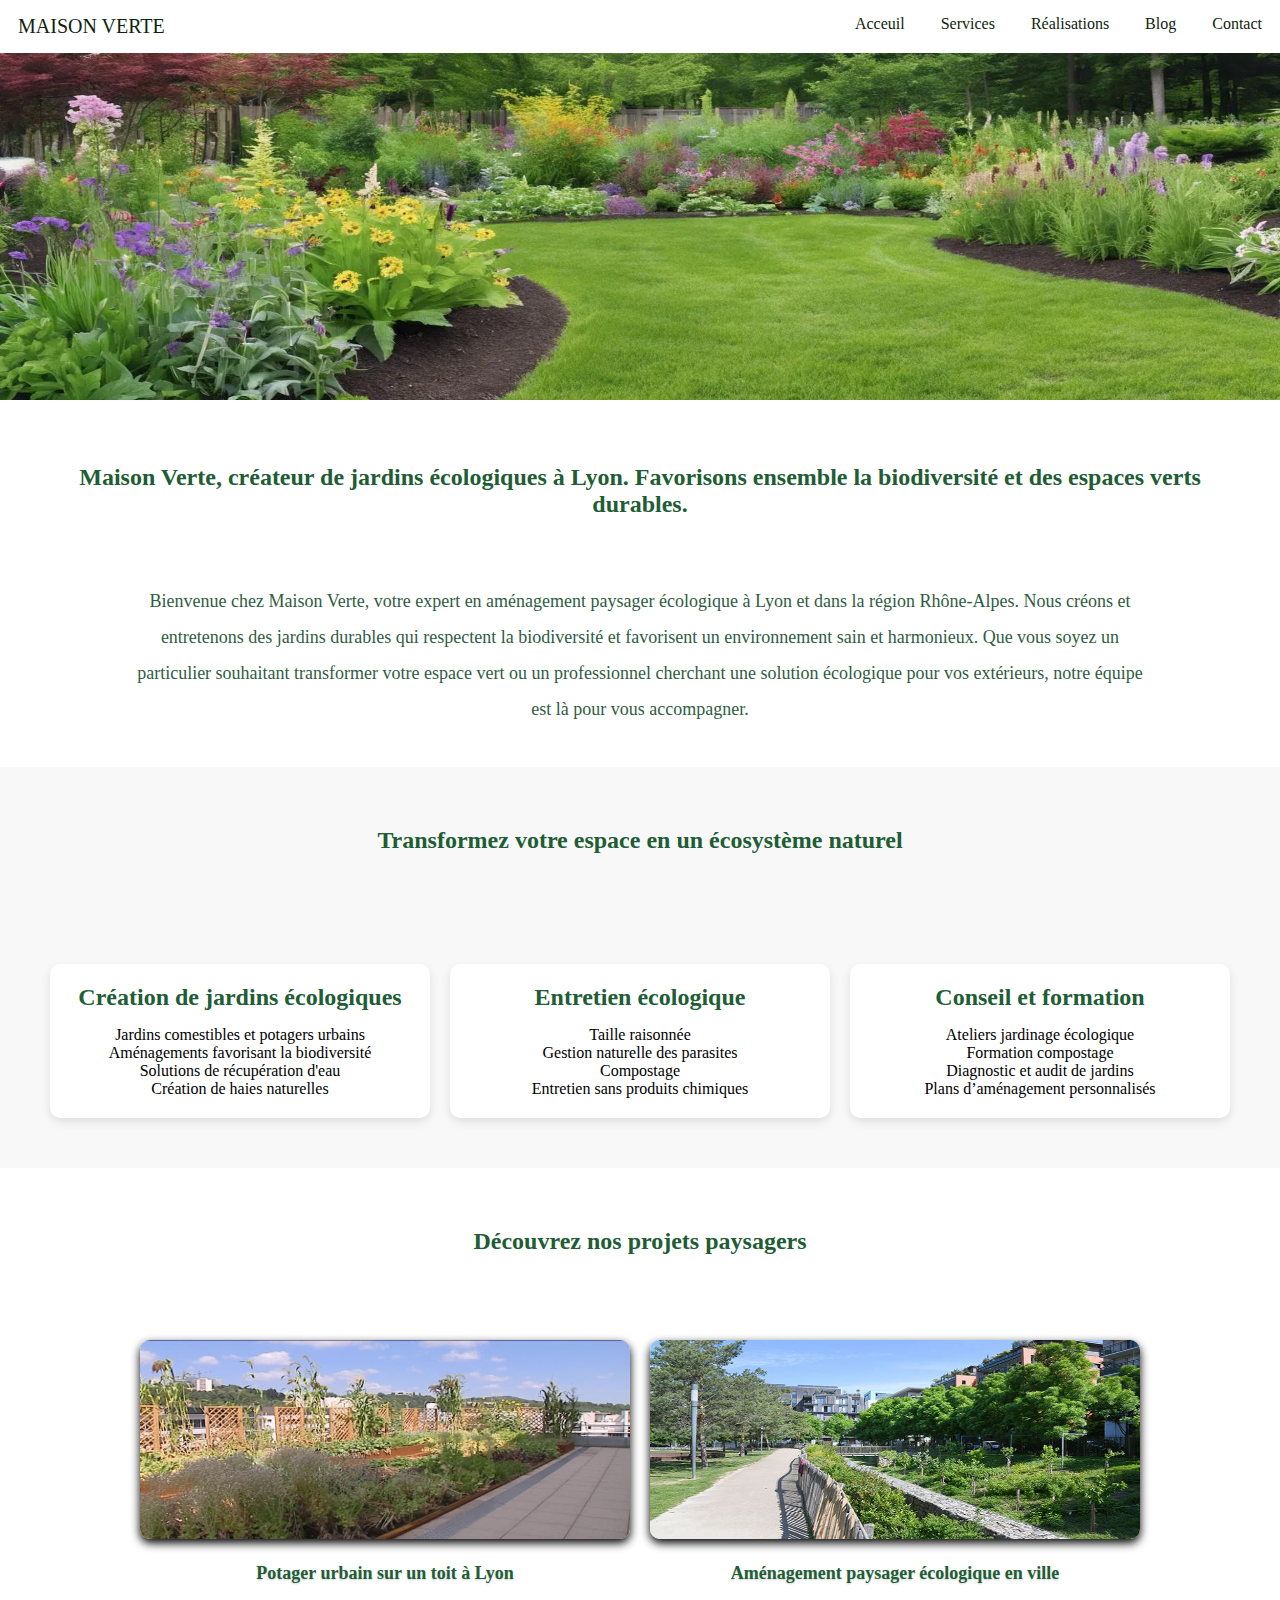
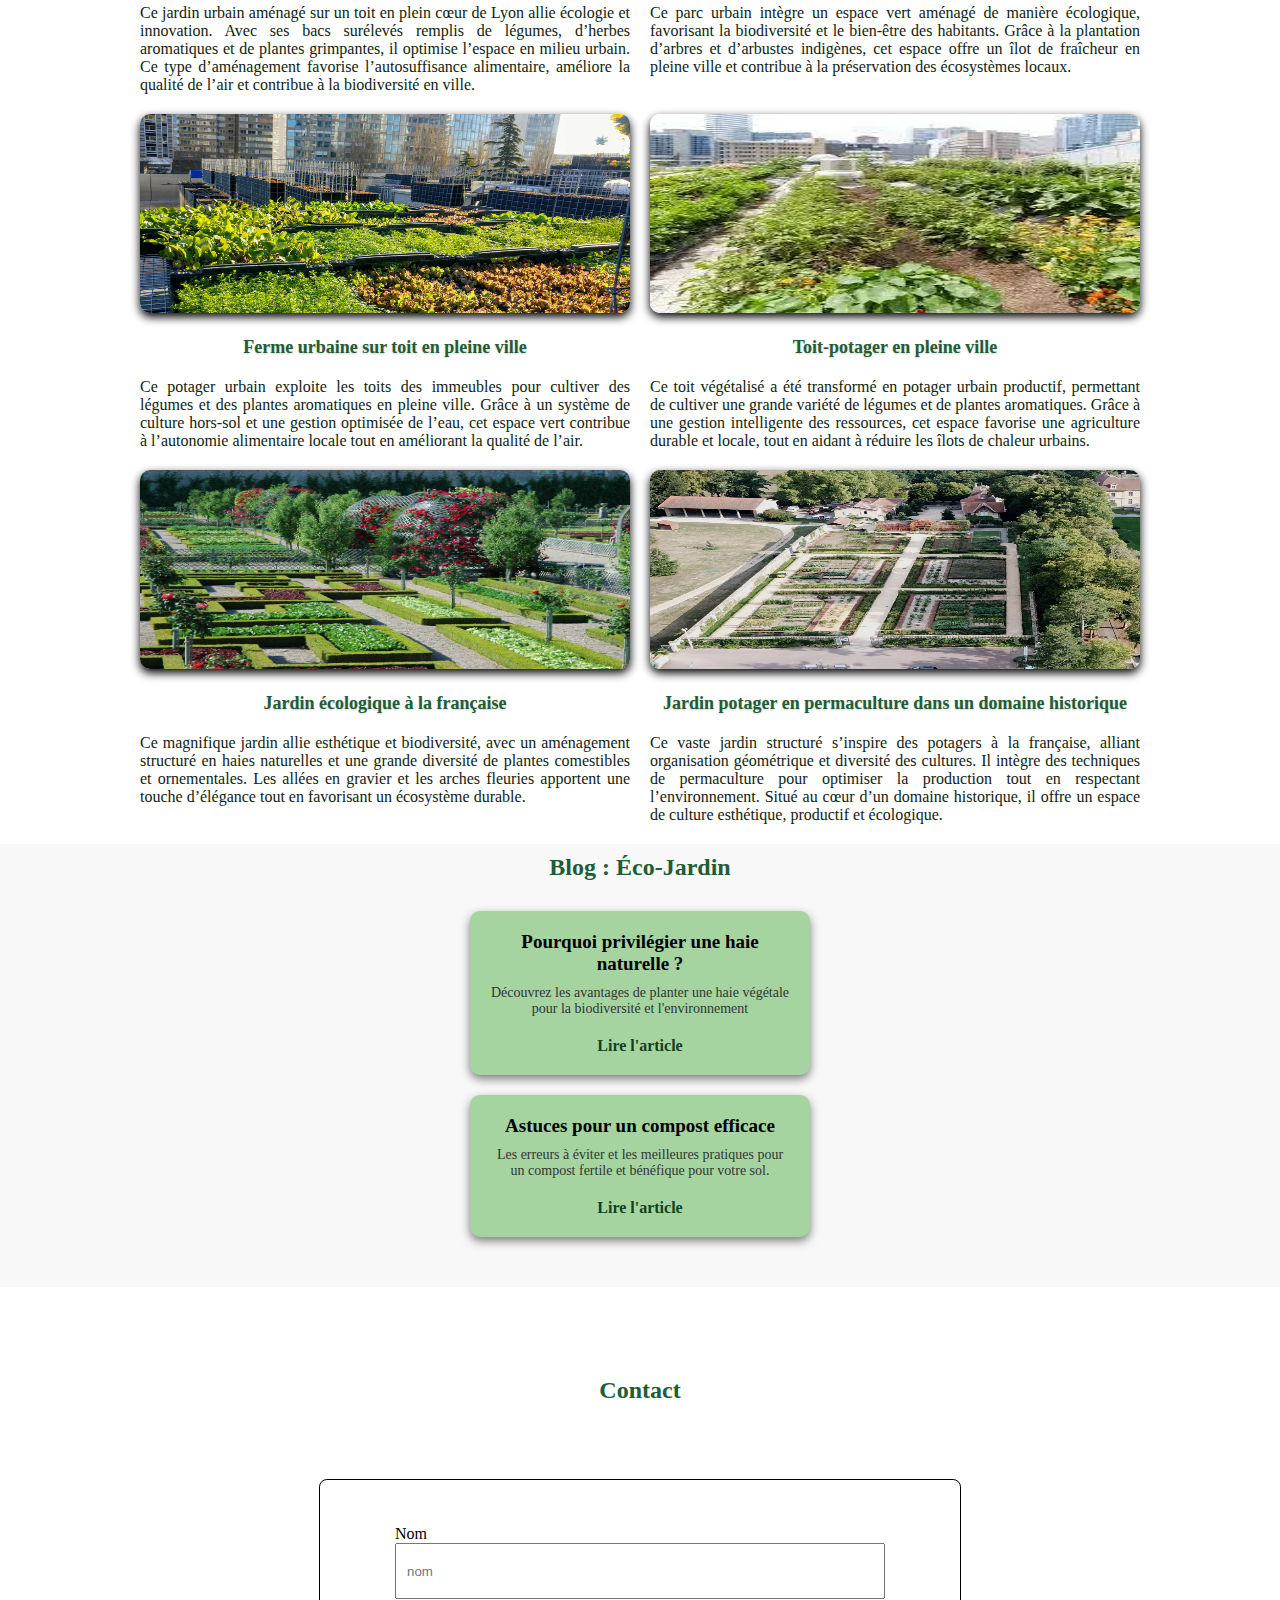
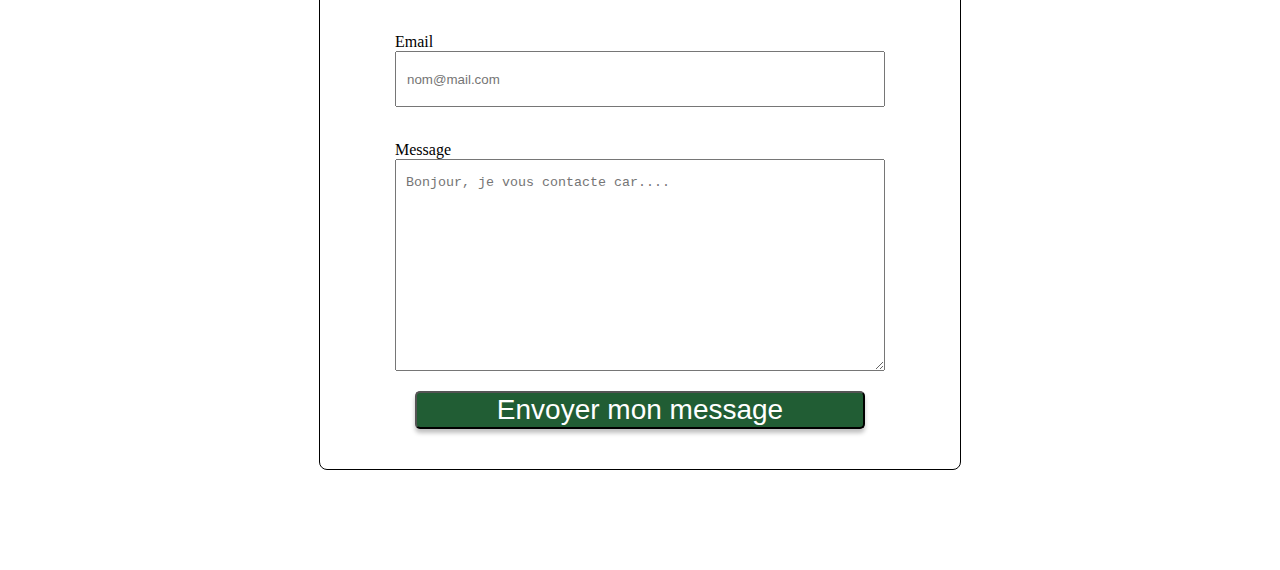
==== commit e3bccc6a: "chore: optimize image formats" ====
--- a/index.html
+++ b/index.html
@@ -1,16 +1,17 @@
 <!DOCTYPE html>
-<html>
+<html lang="fr">
     <head>
         <title>Maison Verte - Paysagiste écologique à Lyon</title>
         <meta name="description" content="Maison Verte, expert en aménagement paysager écologique à Lyon. Création de jardins naturels, potagers urbains et entretien respectueux de la biodiversité." />
         <meta name="keywords" content="paysagiste écologique Lyon, aménagement paysager, jardin écologique, permaculture, biodiversité, entretien naturel, compostage, haies naturelles" />
         <meta name="robots" content="index, follow">
         <meta name="author" content="Maison Verte">
+        <meta name="viewport" content="width=device-width, initial-scale=1">
         <link href="style.css" rel="stylesheet"/>
     </head>
     <body>
         <ul>
-            <li class="green_house"><a>MAISON VERTE</a></li>
+            <li class="green_house">MAISON VERTE</li>
             <li><a href="#contact">Contact</a></li>
             <li><a href="#blogAstuce">Blog</a></li>
             <li><a href="#realisation">Réalisations</a></li>
@@ -18,7 +19,7 @@
             <li><a href="">Acceuil</a></li>
         </ul>
         <div class="conteneur_1">
-            <img class="banniere_1" src="images/banniere_jardin.jpg">
+            <img class="banniere_1" src="images/banniere_jardin.webp" alt="Jardin écologique avec pelouse verdoyante, massifs de fleurs colorées et arbustes, conçu pour favoriser la biodiversité et l’aménagement paysager durable.">
             
         </div>
         <div>
@@ -56,52 +57,51 @@
                 </section>                
         </div>
         <div>
-            <h1 id="realisation" class="titre">Découvrez nos projets paysagers</h1>
+            <h3 id="realisation" class="titre">Découvrez nos projets paysagers</h3>
                 <section class="realisations_section">
                     <div class="realisation">
-                        <img src="images/realisation_1.png" alt="Potager urbain sur un toit à Lyon avec des bacs surélevés remplis de légumes et d’herbes aromatiques, favorisant l'autosuffisance alimentaire et la biodiversité.">
+                        <img src="images/realisation_1.webp" alt="Potager urbain sur un toit à Lyon avec des bacs surélevés remplis de légumes et d’herbes aromatiques, favorisant l'autosuffisance alimentaire et la biodiversité.">
                     </div>
                     <div class="realisation">
-                        <img src="images/realisation_2.jpg" alt="Parc urbain écologique avec des arbres et arbustes indigènes, favorisant la biodiversité et offrant un îlot de fraîcheur en pleine ville.">
+                        <img src="images/realisation_2.webp" alt="Parc urbain écologique avec des arbres et arbustes indigènes, favorisant la biodiversité et offrant un îlot de fraîcheur en pleine ville.">
                     </div>
-                    <h3>Potager urbain sur un toit à Lyon</h3>
-                    <h3>Aménagement paysager écologique en ville</h3>
+                    <h4>Potager urbain sur un toit à Lyon</h4>
+                    <h4>Aménagement paysager écologique en ville</h4>
                     <div class="realisation-text">Ce jardin urbain aménagé sur un toit en plein cœur de Lyon allie écologie et innovation. Avec ses bacs surélevés remplis de légumes, d’herbes aromatiques et de plantes grimpantes, il optimise l’espace en milieu urbain. Ce type d’aménagement favorise l’autosuffisance alimentaire, améliore la qualité de l’air et contribue à la biodiversité en ville.</div>
                     <div class="realisation-text">Ce parc urbain intègre un espace vert aménagé de manière écologique, favorisant la biodiversité et le bien-être des habitants. Grâce à la plantation d’arbres et d’arbustes indigènes, cet espace offre un îlot de fraîcheur en pleine ville et contribue à la préservation des écosystèmes locaux.</div>
                     <div class="realisation">
-                        <img src="images/realisation_3.png" alt="Ferme urbaine sur toit en pleine ville avec des cultures hors-sol de légumes et plantes aromatiques, favorisant l'autonomie alimentaire locale et l'amélioration de la qualité de l'air.">
+                        <img src="images/realisation_3.webp" alt="Ferme urbaine sur toit en pleine ville avec des cultures hors-sol de légumes et plantes aromatiques, favorisant l'autonomie alimentaire locale et l'amélioration de la qualité de l'air.">
                     </div>
                     <div class="realisation">
-                        <img src="images/realisation_4.jpg" alt="Toit-potager urbain en pleine ville avec une grande variété de légumes et de plantes aromatiques, optimisant l'utilisation des ressources et réduisant les îlots de chaleur urbains.">
+                        <img src="images/realisation_4.webp" alt="Toit-potager urbain en pleine ville avec une grande variété de légumes et de plantes aromatiques, optimisant l'utilisation des ressources et réduisant les îlots de chaleur urbains.">
                     </div>
-                    <h3>Ferme urbaine sur toit en pleine ville</h3>
-                    <h3>Toit-potager en pleine ville</h3>
+                    <h4>Ferme urbaine sur toit en pleine ville</h4>
+                    <h4>Toit-potager en pleine ville</h4>
                     <div class="realisation-text">Ce potager urbain exploite les toits des immeubles pour cultiver des légumes et des plantes aromatiques en pleine ville. Grâce à un système de culture hors-sol et une gestion optimisée de l’eau, cet espace vert contribue à l’autonomie alimentaire locale tout en améliorant la qualité de l’air.</div>
                     <div class="realisation-text">Ce toit végétalisé a été transformé en potager urbain productif, permettant de cultiver une grande variété de légumes et de plantes aromatiques. Grâce à une gestion intelligente des ressources, cet espace favorise une agriculture durable et locale, tout en aidant à réduire les îlots de chaleur urbains.</div>
                     <div class="realisation">
                         <img src="images/realisation_5.webp" alt="Jardin écologique à la française avec haies naturelles, plantes comestibles et ornementales, allées en gravier et arches fleuries, favorisant un écosystème durable.">
                     </div>
                     <div class="realisation">
-                        <img src="images/realisation_6.jpg" alt="Jardin potager en permaculture dans un domaine historique, structuré à la française avec organisation géométrique et diversité des cultures, respectant l’environnement et la biodiversité.">
+                        <img src="images/realisation_6.webp" alt="Jardin potager en permaculture dans un domaine historique, structuré à la française avec organisation géométrique et diversité des cultures, respectant l’environnement et la biodiversité.">
                     </div>
-                    <h3>Jardin écologique à la française</h3>
-                    <h3>Jardin potager en permaculture dans un domaine historique</h3>
+                    <h4>Jardin écologique à la française</h4>
+                    <h4>Jardin potager en permaculture dans un domaine historique</h4>
                     <div class="realisation-text">Ce magnifique jardin allie esthétique et biodiversité, avec un aménagement structuré en haies naturelles et une grande diversité de plantes comestibles et ornementales. Les allées en gravier et les arches fleuries apportent une touche d’élégance tout en favorisant un écosystème durable.</div>
                     <div class="realisation-text">Ce vaste jardin structuré s’inspire des potagers à la française, alliant organisation géométrique et diversité des cultures. Il intègre des techniques de permaculture pour optimiser la production tout en respectant l’environnement. Situé au cœur d’un domaine historique, il offre un espace de culture esthétique, productif et écologique.</div>
                 </section>   
         </div>
         <div>
-            
             <section id="blog">
                 <div class="conteneur_3">
-                    <h2 id="blogAstuce" class="titre_2">Blog : Éco-Jardin</h2>
+                    <h5 id="blogAstuce" class="titre_2">Blog&nbsp;: Éco-Jardin</h5>
                     <div class="blog">
-                        <h1>Pourquoi privilégier une haie naturelle ?</h1>
+                        <h5>Pourquoi privilégier une haie naturelle&nbsp;?</h5>
                         <p class="blog_text">Découvrez les avantages de planter une haie végétale pour la biodiversité et l'environnement</p>
                         <a href="https://www.willemsefrance.fr/blogs/nos-guides-de-jardinage/decouvrez-les-avantages-de-planter-une-haie-vegetale-pour-la-biodiversite-et-l-environnement" target="_blank">Lire l'article</a>
                     </div>
                     <div class="blog">
-                        <h1>Astuces pour un compost efficace</h1>
+                        <h5>Astuces pour un compost efficace</h5>
                         <p class="blog_text">Les erreurs à éviter et les meilleures pratiques pour un compost fertile et bénéfique pour votre sol.</p>
                         <a href="https://alchimistes.co/faire-du-compost/" target="_blank">Lire l'article</a>
                     </div>
@@ -109,7 +109,7 @@
             </section>
         </div>
         <div>
-            <h2 id="contact" style="padding-top: 80px; padding-bottom: 60px;" class="titre">Contact</h2>
+            <h6 id="contact" style="padding-top: 80px; padding-bottom: 60px;" class="titre">Contact</h6>
             <section class="contact_section">
                 <form>
                     <div>
--- a/style.css
+++ b/style.css
@@ -30,6 +30,10 @@
 {
     float: left;
     font-size: 20px;
+    display: block;
+    padding: 15px 18px;
+    text-decoration: none;
+    color: #102310;
 }
 .accueil_text {
     display: block; 
@@ -60,7 +64,7 @@
     margin: 10px;
     font-size: 1.5em;
     margin-bottom: 15px;
-    color: #388E3C;
+    color: #215D34;
     scroll-margin-top: 60px;
 }
 .services_section 
@@ -90,11 +94,15 @@
     box-shadow: 0px 4px 10px rgba(0, 0, 0, 0.1);
     text-align: center;
 }
-h2 
+h2, h6
 {
     font-size: 1.5em;
     margin-bottom: 15px;
-    color: #388E3C;
+    color: #215D34;
+}
+h5
+{
+    font-size: 19px;
 }
 .realisations_section 
 {
@@ -112,12 +120,13 @@
     border-radius: 10px;
     box-shadow: 0px 4px 10px rgba(0, 0, 0, 1);
 }
-h3
+h4
 {
     font-size: 18px;
-    color: #388E3C;
+    color: #215D34;
     font-weight: bold;
     text-align: center;
+    text-shadow: 0px 1px 2px rgba(0, 0, 0, 0.2);
 }
 .realisation-text
 {
@@ -150,7 +159,7 @@
 .blog a {
     display: inline-block;
     margin-top: 20px;
-    color: #2a7c3f;
+    color: #114220;
     font-weight: bold;
     text-decoration: none;
 }
@@ -164,7 +173,7 @@
     text-align: center;
     margin: 10px;
     font-size: 1.5em;
-    color: #388E3C;
+    color: #215D34;
     scroll-margin-top: 80px;
 }
 .contact_section
@@ -203,7 +212,7 @@
 {
     width: 450px;
     font-size: 28px;
-    background: #388E3C;
+    background: #215D34;
     border-radius: 5px;
     box-shadow: 0px 4px 4px 0px rgba(0,0,0,0.25);
     color: #fff;
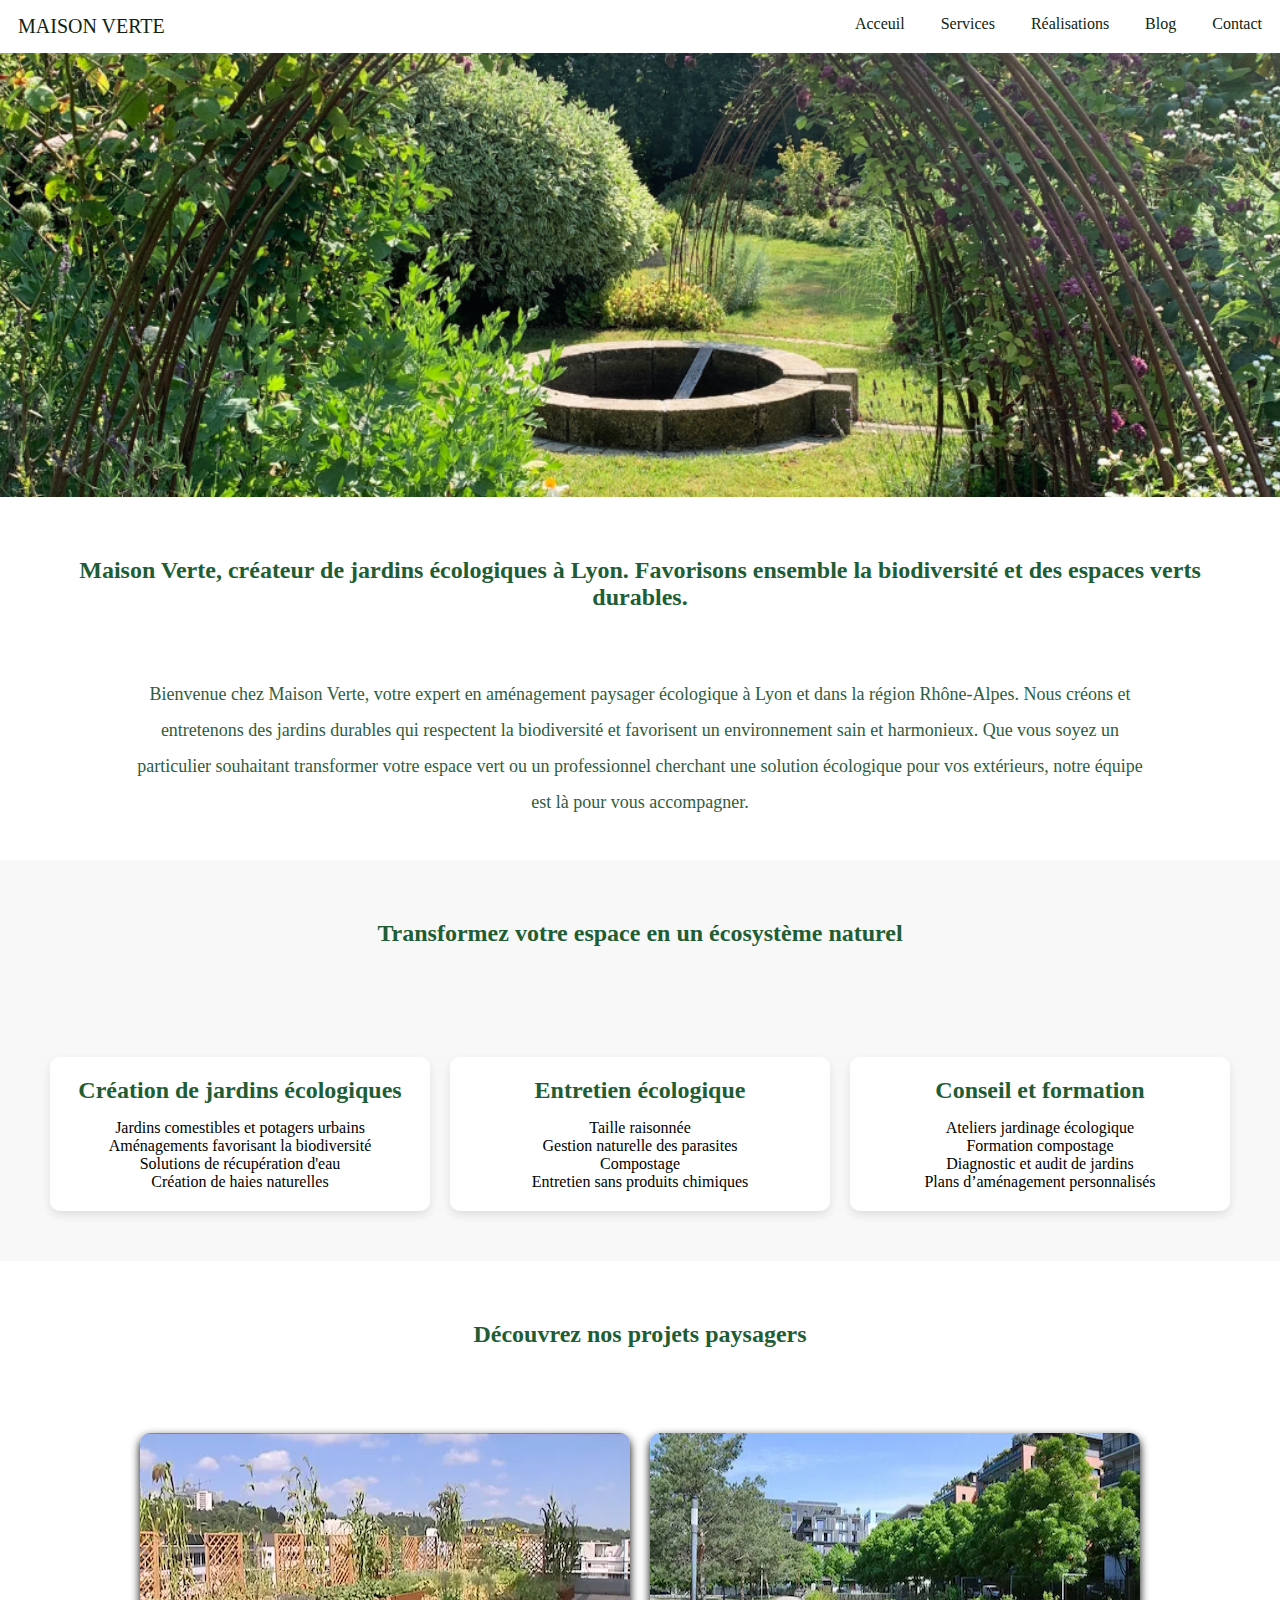
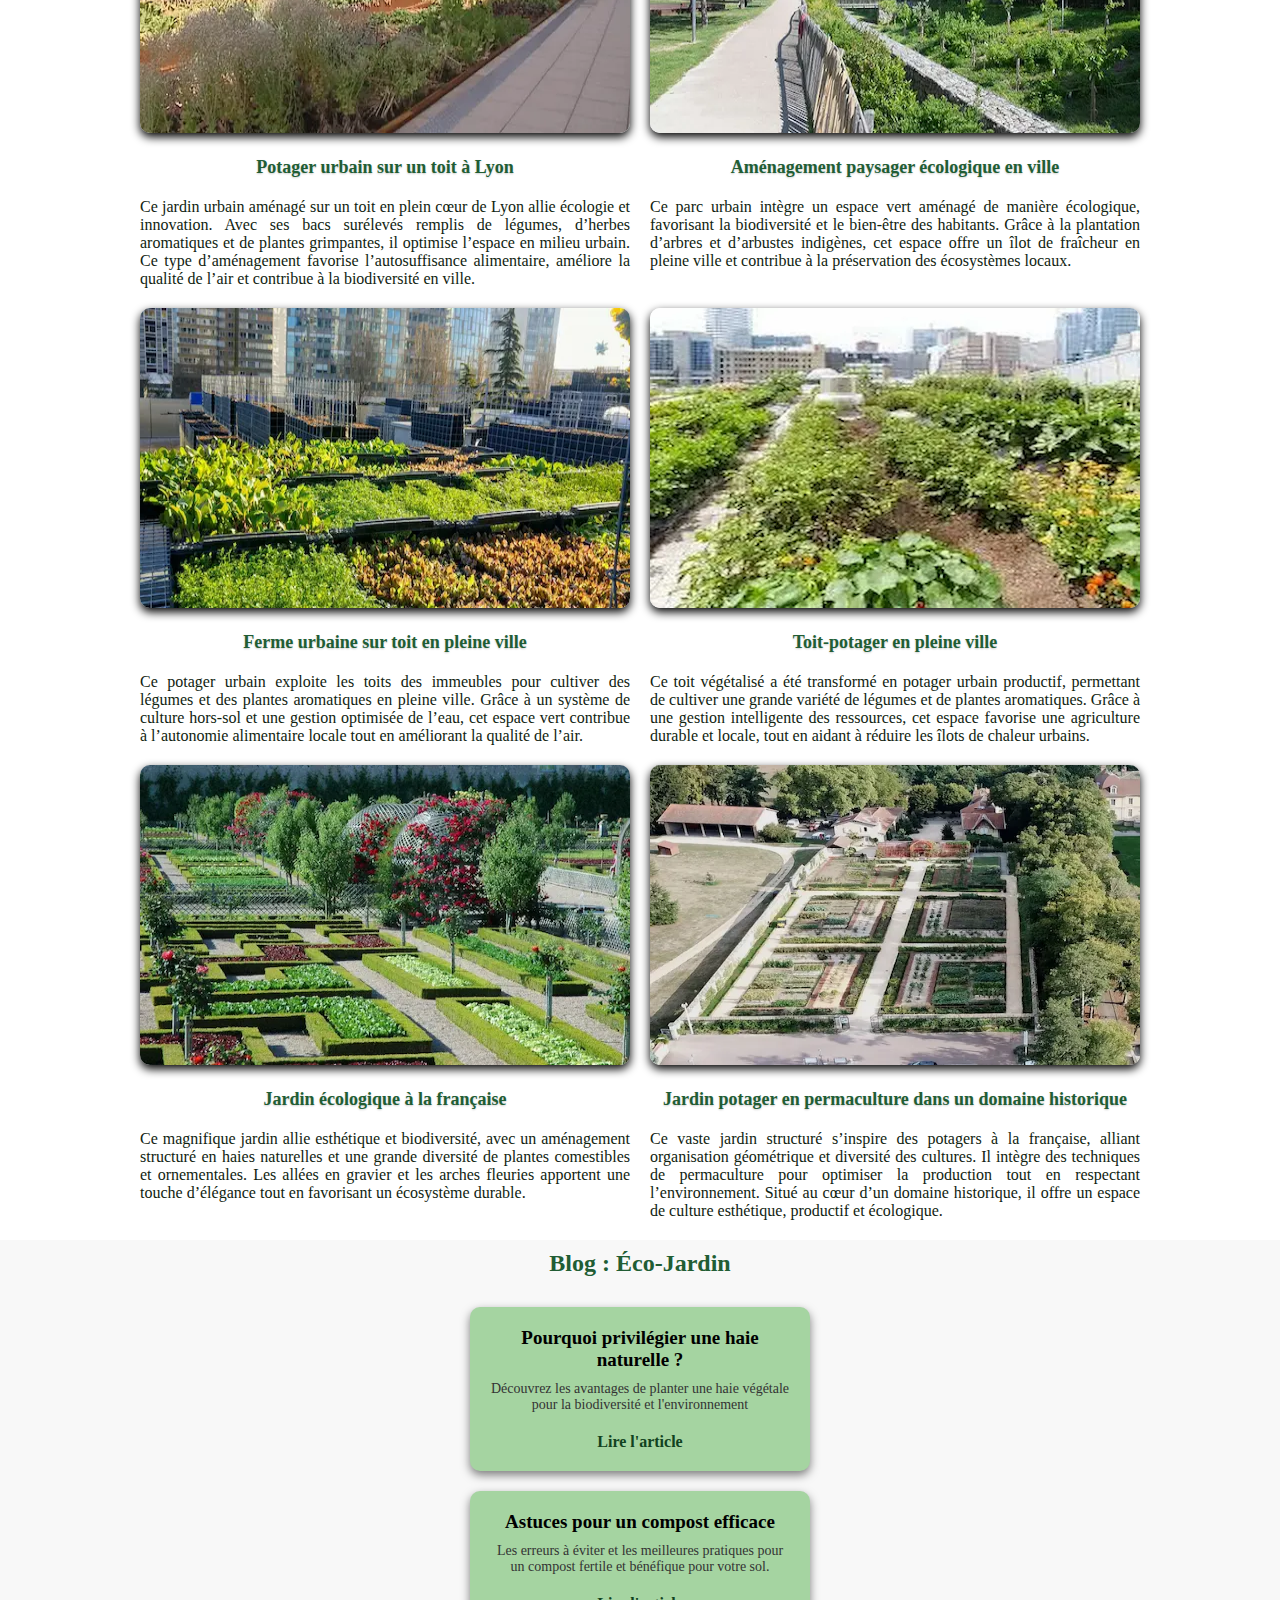
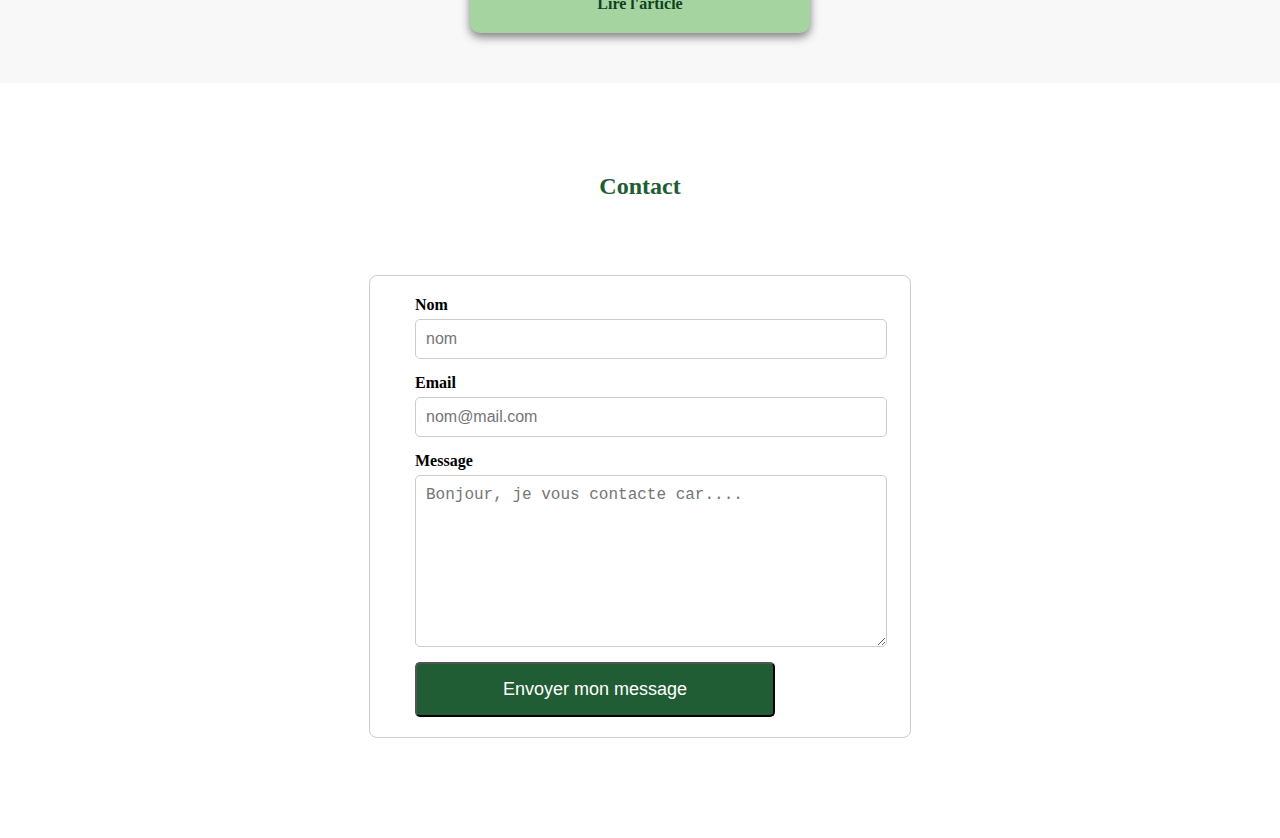
==== commit a8208391: "chore: adjust image sizes" ====
--- a/index.html
+++ b/index.html
@@ -1,13 +1,14 @@
 <!DOCTYPE html>
 <html lang="fr">
     <head>
+        <link rel="preload" as="image" href="images/banniere_jardin.webp" type="image/webp">
         <title>Maison Verte - Paysagiste écologique à Lyon</title>
         <meta name="description" content="Maison Verte, expert en aménagement paysager écologique à Lyon. Création de jardins naturels, potagers urbains et entretien respectueux de la biodiversité." />
         <meta name="keywords" content="paysagiste écologique Lyon, aménagement paysager, jardin écologique, permaculture, biodiversité, entretien naturel, compostage, haies naturelles" />
         <meta name="robots" content="index, follow">
         <meta name="author" content="Maison Verte">
         <meta name="viewport" content="width=device-width, initial-scale=1">
-        <link href="style.css" rel="stylesheet"/>
+        <link href="style.css?v=2.0" rel="stylesheet"/>
     </head>
     <body>
         <ul>
@@ -19,7 +20,7 @@
             <li><a href="">Acceuil</a></li>
         </ul>
         <div class="conteneur_1">
-            <img class="banniere_1" src="images/banniere_jardin.webp" alt="Jardin écologique avec pelouse verdoyante, massifs de fleurs colorées et arbustes, conçu pour favoriser la biodiversité et l’aménagement paysager durable.">
+            <img class="banniere_1" width="1030" height="400" src="images/banniere_jardin.png" alt="Jardin écologique">
             
         </div>
         <div>
@@ -60,30 +61,30 @@
             <h3 id="realisation" class="titre">Découvrez nos projets paysagers</h3>
                 <section class="realisations_section">
                     <div class="realisation">
-                        <img src="images/realisation_1.webp" alt="Potager urbain sur un toit à Lyon avec des bacs surélevés remplis de légumes et d’herbes aromatiques, favorisant l'autosuffisance alimentaire et la biodiversité.">
+                        <img class="image_section" src="images/realisation_1.webp" alt="Potager urbain" width="1024px" height="576px">
                     </div>
                     <div class="realisation">
-                        <img src="images/realisation_2.webp" alt="Parc urbain écologique avec des arbres et arbustes indigènes, favorisant la biodiversité et offrant un îlot de fraîcheur en pleine ville.">
+                        <img class="image_section" src="images/realisation_2.webp" alt="Parc urbain écologique" width="700px" height="394px">
                     </div>
                     <h4>Potager urbain sur un toit à Lyon</h4>
                     <h4>Aménagement paysager écologique en ville</h4>
                     <div class="realisation-text">Ce jardin urbain aménagé sur un toit en plein cœur de Lyon allie écologie et innovation. Avec ses bacs surélevés remplis de légumes, d’herbes aromatiques et de plantes grimpantes, il optimise l’espace en milieu urbain. Ce type d’aménagement favorise l’autosuffisance alimentaire, améliore la qualité de l’air et contribue à la biodiversité en ville.</div>
                     <div class="realisation-text">Ce parc urbain intègre un espace vert aménagé de manière écologique, favorisant la biodiversité et le bien-être des habitants. Grâce à la plantation d’arbres et d’arbustes indigènes, cet espace offre un îlot de fraîcheur en pleine ville et contribue à la préservation des écosystèmes locaux.</div>
                     <div class="realisation">
-                        <img src="images/realisation_3.webp" alt="Ferme urbaine sur toit en pleine ville avec des cultures hors-sol de légumes et plantes aromatiques, favorisant l'autonomie alimentaire locale et l'amélioration de la qualité de l'air.">
+                        <img class="image_section" src="images/realisation_3.webp" alt="Ferme urbaine" width="900px" height="500px">
                     </div>
                     <div class="realisation">
-                        <img src="images/realisation_4.webp" alt="Toit-potager urbain en pleine ville avec une grande variété de légumes et de plantes aromatiques, optimisant l'utilisation des ressources et réduisant les îlots de chaleur urbains.">
+                        <img class="image_section" src="images/realisation_4.webp" alt="Toit-potager urbain" width="253px" height="199px">
                     </div>
                     <h4>Ferme urbaine sur toit en pleine ville</h4>
                     <h4>Toit-potager en pleine ville</h4>
                     <div class="realisation-text">Ce potager urbain exploite les toits des immeubles pour cultiver des légumes et des plantes aromatiques en pleine ville. Grâce à un système de culture hors-sol et une gestion optimisée de l’eau, cet espace vert contribue à l’autonomie alimentaire locale tout en améliorant la qualité de l’air.</div>
                     <div class="realisation-text">Ce toit végétalisé a été transformé en potager urbain productif, permettant de cultiver une grande variété de légumes et de plantes aromatiques. Grâce à une gestion intelligente des ressources, cet espace favorise une agriculture durable et locale, tout en aidant à réduire les îlots de chaleur urbains.</div>
                     <div class="realisation">
-                        <img src="images/realisation_5.webp" alt="Jardin écologique à la française avec haies naturelles, plantes comestibles et ornementales, allées en gravier et arches fleuries, favorisant un écosystème durable.">
+                        <img class="image_section" src="images/realisation_5.webp" alt="Jardin écologique" width="1024px" height="680px">
                     </div>
                     <div class="realisation">
-                        <img src="images/realisation_6.webp" alt="Jardin potager en permaculture dans un domaine historique, structuré à la française avec organisation géométrique et diversité des cultures, respectant l’environnement et la biodiversité.">
+                        <img class="image_section" src="images/realisation_6.webp" alt="Jardin potager" width="1754px" height="1343px">
                     </div>
                     <h4>Jardin écologique à la française</h4>
                     <h4>Jardin potager en permaculture dans un domaine historique</h4>
--- a/style.css
+++ b/style.css
@@ -54,7 +54,8 @@
 .banniere_1
 {
     width: 100%;
-    height: 400px;
+    height: auto;
+    display: block;
 }
 .titre
 {
@@ -116,7 +117,7 @@
 .realisation img 
 {
     width: 100%;
-    height: 199px;
+    height: 300px;
     border-radius: 10px;
     box-shadow: 0px 4px 10px rgba(0, 0, 0, 1);
 }
@@ -176,45 +177,103 @@
     color: #215D34;
     scroll-margin-top: 80px;
 }
-.contact_section
-{
-    border: 1px solid;
+.contact_section {
+    width: auto;
+    max-width: 500px;
+    border: 1px solid #ccc;
     border-radius: 8px;
-    padding: 0 50px 0 50px;
+    padding: 20px;
     background: white;
     display: flex;
     justify-content: center;
     align-items: center;
     margin: auto;
     margin-bottom: 100px;
-    padding: 20px;
-    max-width: 600px;
+}
+form {
+    width: 90%;
 }
 form div 
 {
     width: 100%;
     display: flex;
     flex-direction: column;
-    min-height: 83px;
-    margin-top: 25px;
-}
-form div input, form div select 
-{
-    height: 50px;
-    padding-left: 10px;
-}
-form div textarea 
-{
-    height: 195px;
-    padding: 15px 0px 0px 10px;
+    margin-bottom: 15px;
+}
+form label 
+{
+    font-weight: bold;
+    margin-bottom: 5px;
+}
+form input, form textarea 
+{
+    width: 100%;
+    padding: 10px;
+    border: 1px solid #ccc;
+    border-radius: 5px;
+    font-size: 16px;
+}
+form textarea 
+{
+    height: 150px;
 }
 form button 
 {
-    width: 450px;
-    font-size: 28px;
+    width: 80%;
+    padding: 15px;
+    font-size: 18px;
     background: #215D34;
     border-radius: 5px;
-    box-shadow: 0px 4px 4px 0px rgba(0,0,0,0.25);
     color: #fff;
-    margin: 20px;
+}
+.image_section
+{
+    max-width: 490px;
+    max-height: 300px;
+    
+}
+@media screen and (max-width: 700px) {
+    .ul, li, li a, .green_house
+    {
+        font-size: 10px;
+    }
+    .services_section 
+    {
+        flex-direction: column;
+        align-items: center;
+        padding: 20px;
+        width: auto;
+    }
+    .conteneur_2 
+    {
+        width: 100px;
+        max-width: 320px;
+    }
+    .titre, .titre_2 
+    {
+        width: 80%;
+        padding: 20px;
+        max-width: 320px;
+    }
+    .accueil_text 
+    {
+        font-size: 16px;
+        width: 100%;
+        max-width: 320px;
+    }
+    .services_section_titre 
+    {
+        width: auto;
+        max-width: 320px;
+    }
+    .conteneur_1
+    {
+        width: 100%;
+        font-size: 16px;
+        max-width: 320px;
+    }
+    
+   
+
+    
 }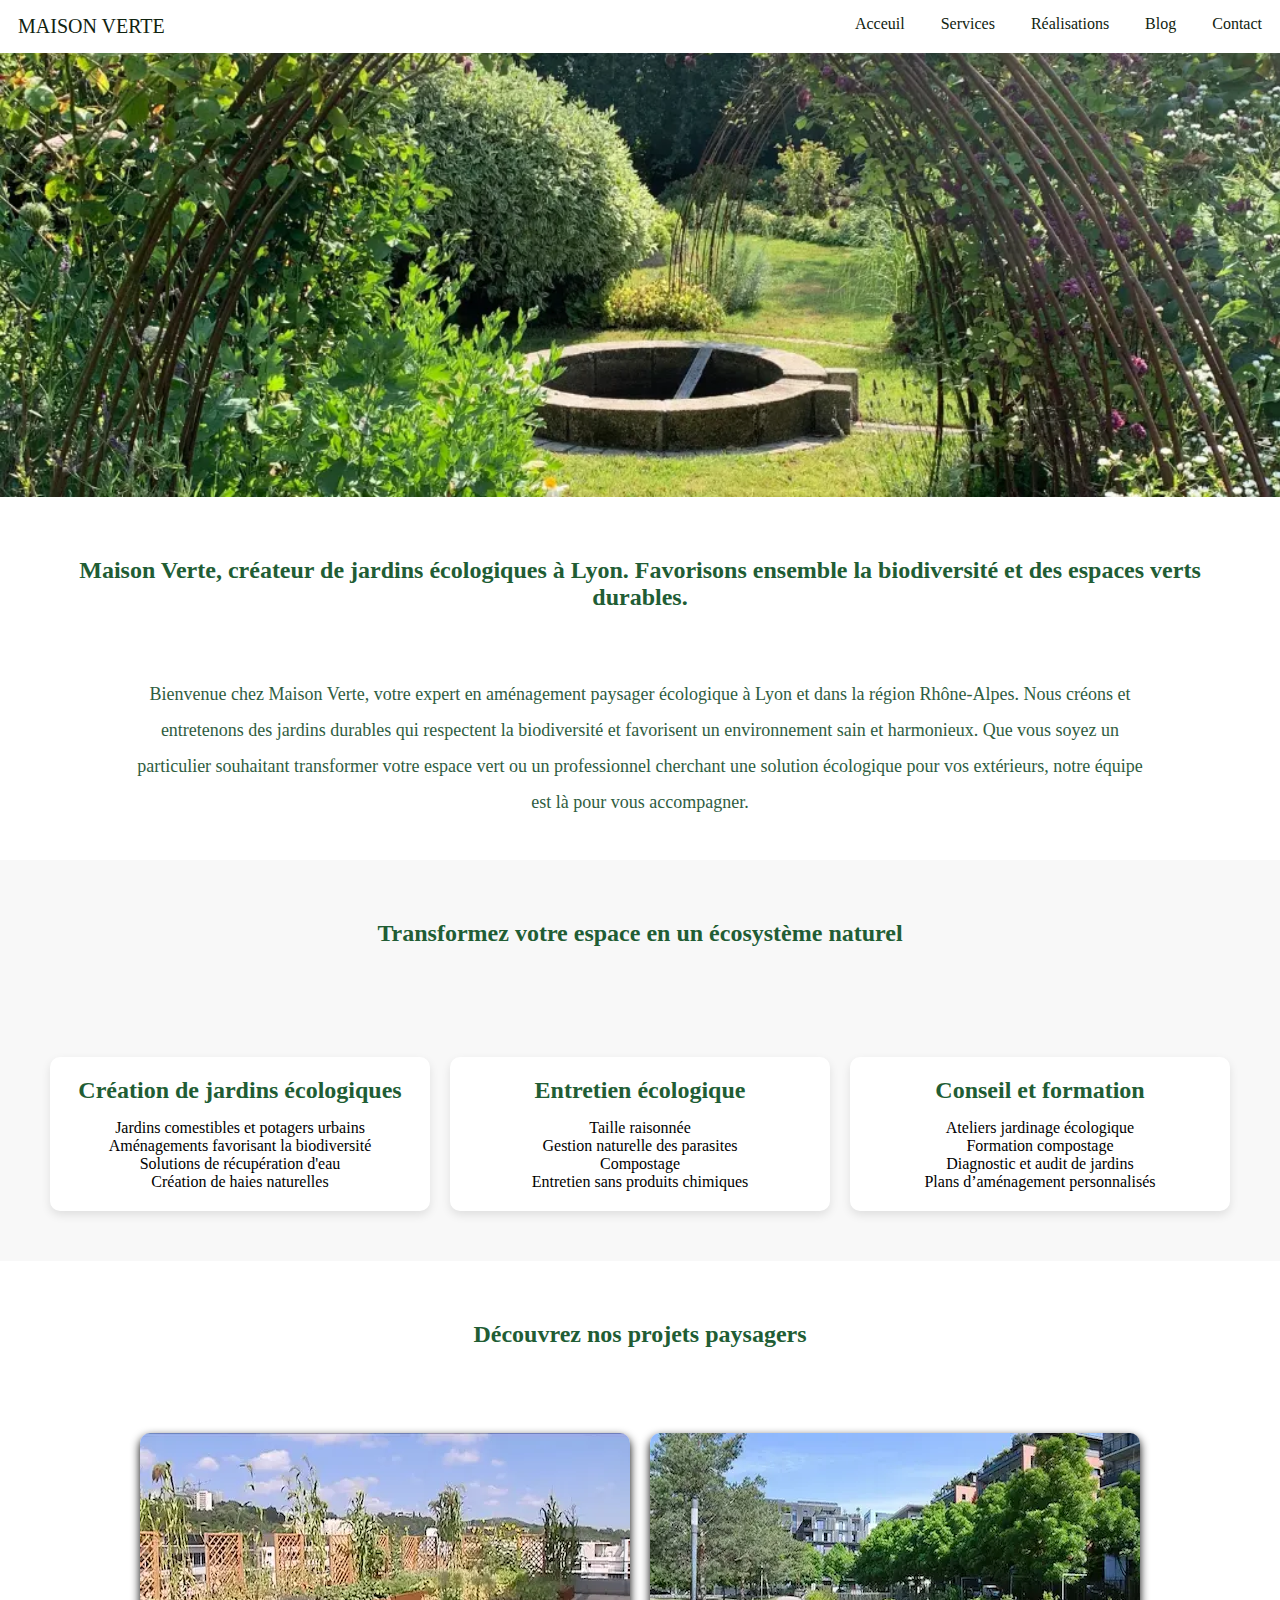
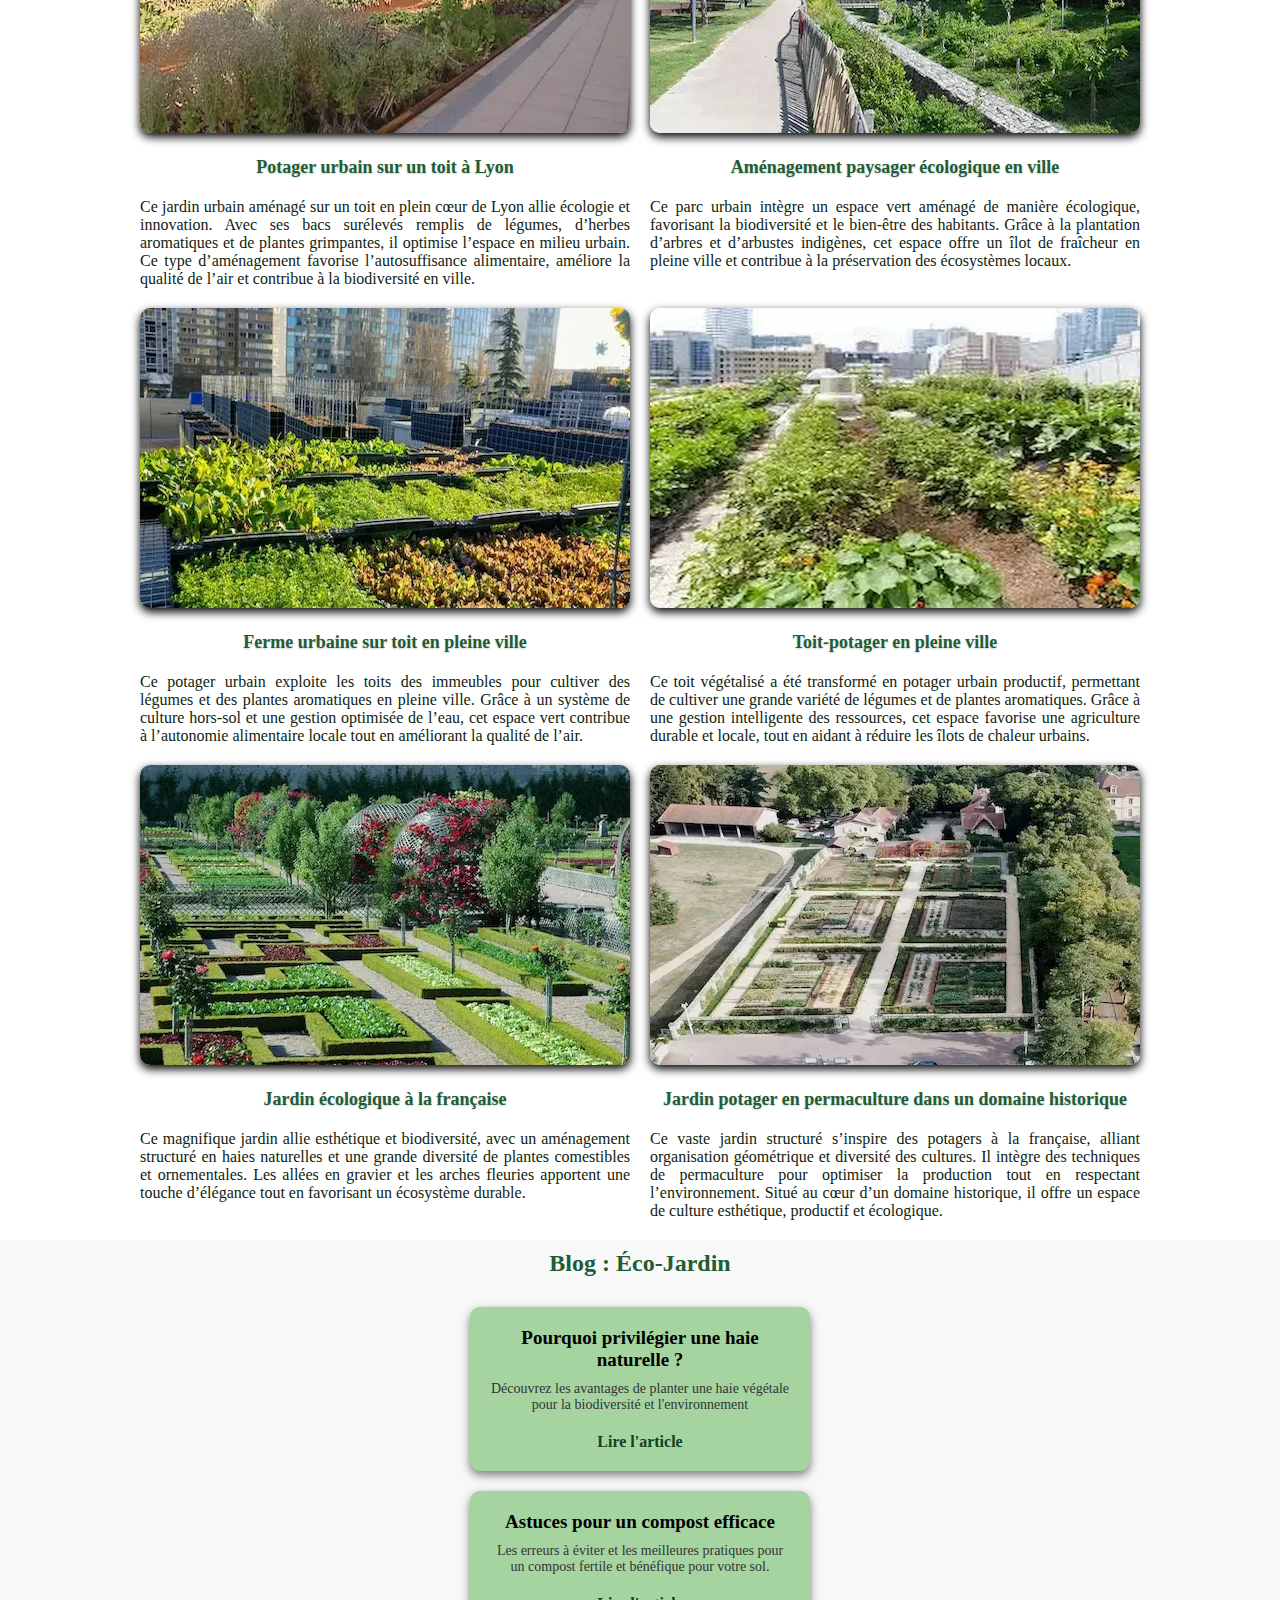
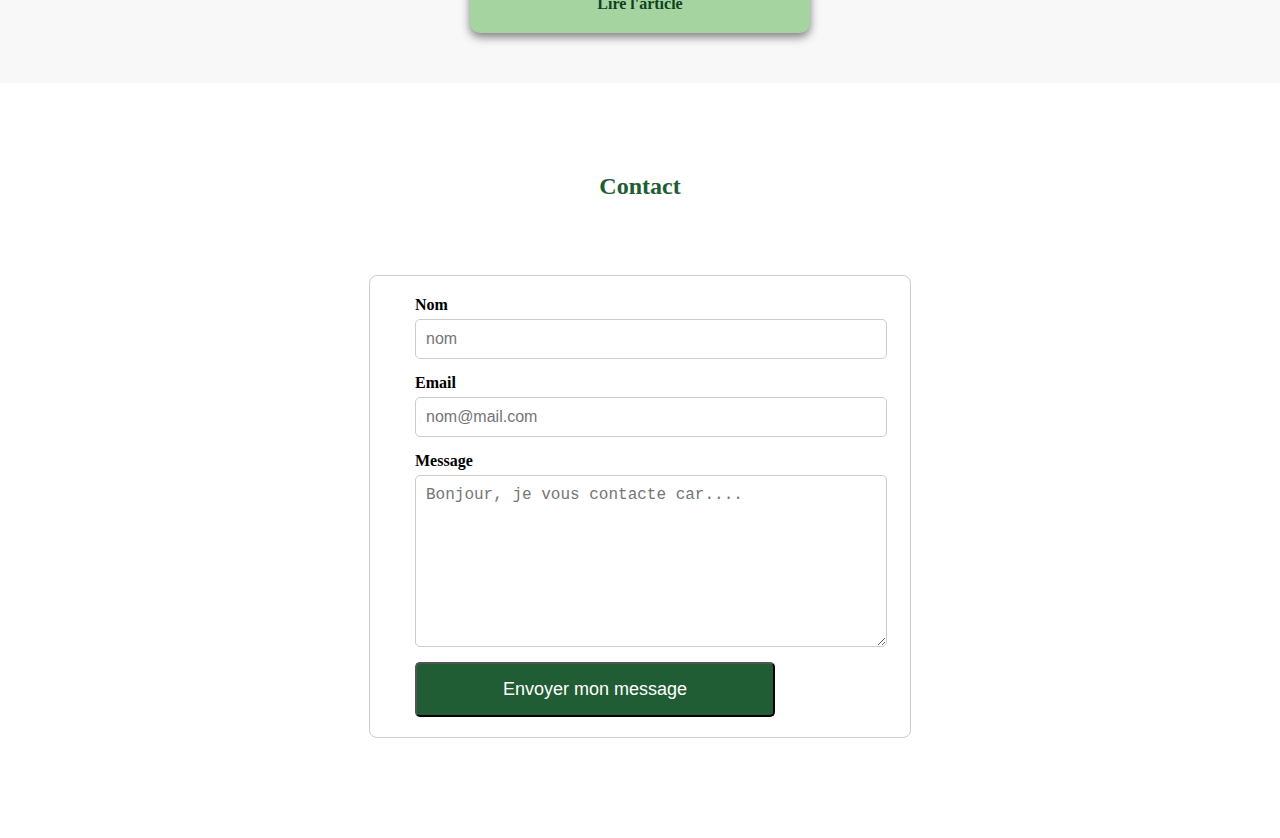
==== commit 5e8c96c7: "chore: replace banner img" ====
--- a/index.html
+++ b/index.html
@@ -20,7 +20,7 @@
             <li><a href="">Acceuil</a></li>
         </ul>
         <div class="conteneur_1">
-            <img class="banniere_1" width="1030" height="400" src="images/banniere_jardin.png" alt="Jardin écologique">
+            <img class="banniere_1" width="1030" height="400" src="images/banniere_jardin.webp" alt="Jardin écologique">
             
         </div>
         <div>
